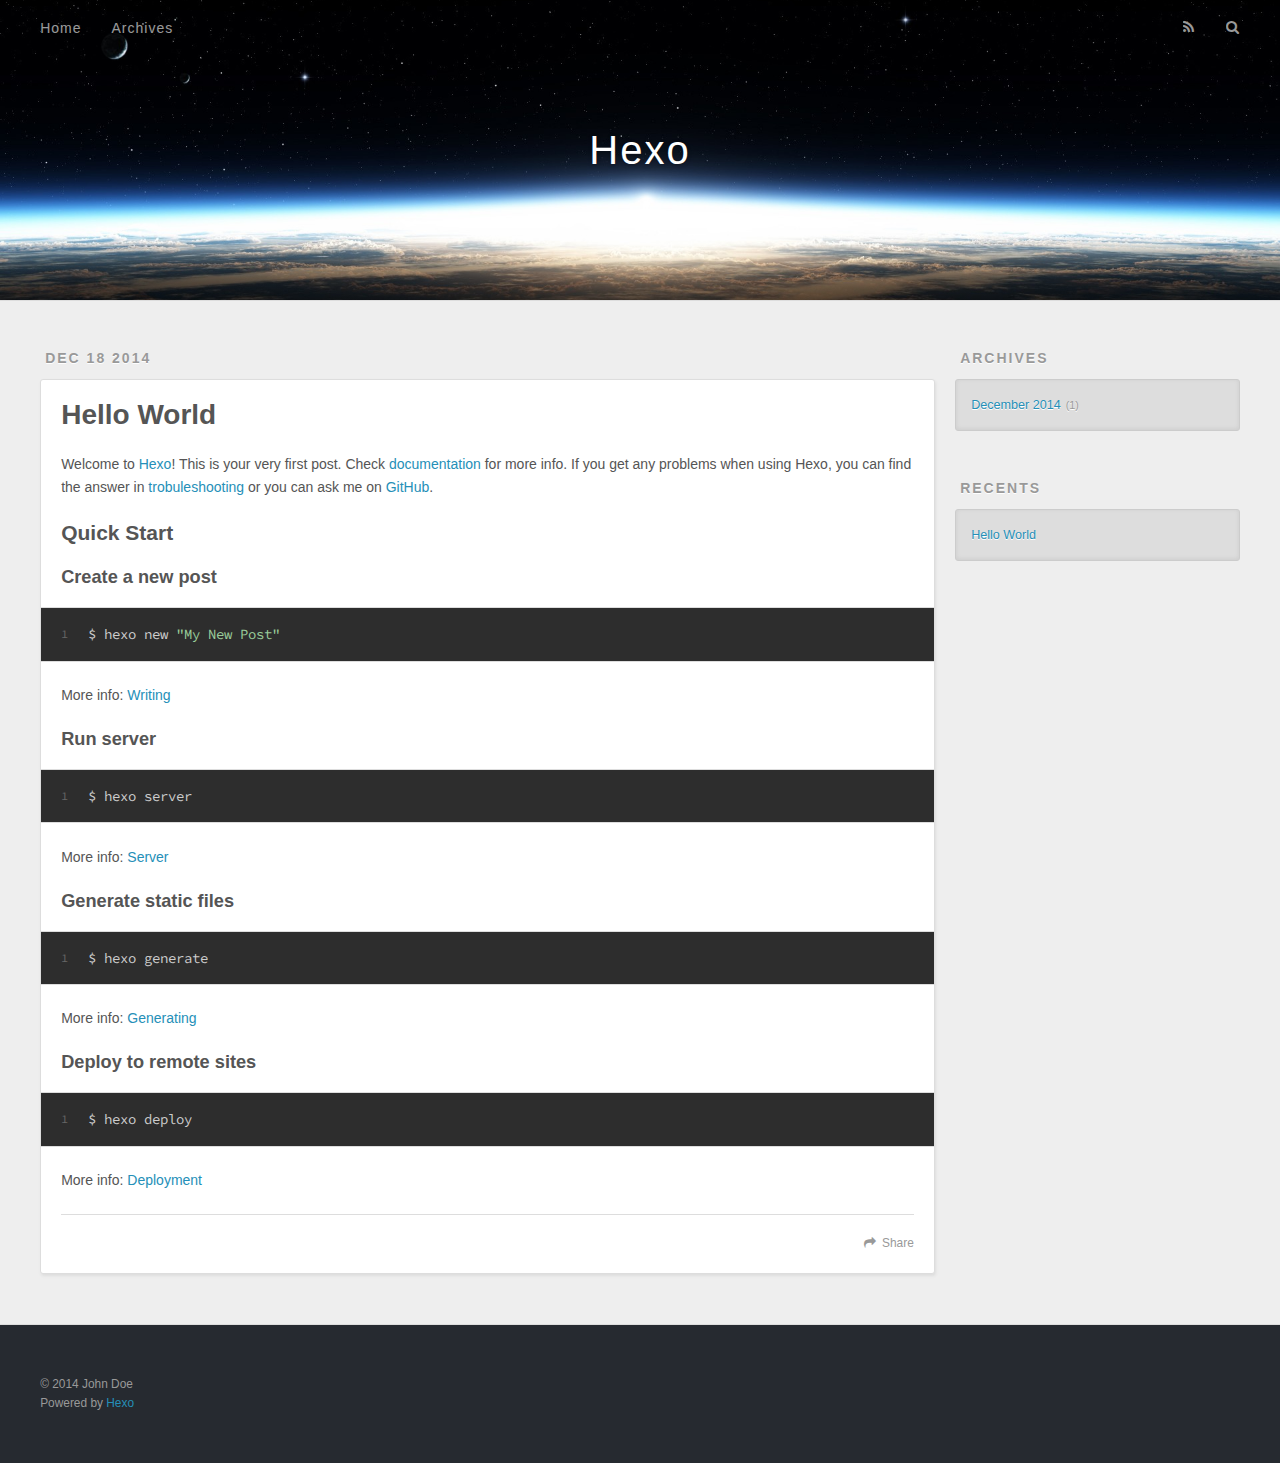
==== archives/index.html @ 1e5f5952 "blog" ====
<!DOCTYPE html>
<html>
<head>
  <meta charset="utf-8">
  
  <title>Archives | Hexo</title>
  <meta name="viewport" content="width=device-width, initial-scale=1, maximum-scale=1">
  <meta name="description">
<meta property="og:type" content="website">
<meta property="og:title" content="Hexo">
<meta property="og:url" content="http://yoursite.com/archives/">
<meta property="og:site_name" content="Hexo">
<meta property="og:description">
<meta name="twitter:card" content="summary">
<meta name="twitter:title" content="Hexo">
<meta name="twitter:description">

  
    <link rel="alternative" href="/atom.xml" title="Hexo" type="application/atom+xml">
  
  
    <link rel="icon" href="/favicon.png">
  
  <link href="//fonts.googleapis.com/css?family=Source+Code+Pro" rel="stylesheet" type="text/css">
  <link rel="stylesheet" href="/css/style.css" type="text/css">

  

</head>
<body>
  <div id="container">
    <div id="wrap">
      <header id="header">
  <div id="banner"></div>
  <div id="header-outer" class="outer">
    <div id="header-title" class="inner">
      <h1 id="logo-wrap">
        <a href="/" id="logo">Hexo</a>
      </h1>
      
    </div>
    <div id="header-inner" class="inner">
      <nav id="main-nav">
        <a id="main-nav-toggle" class="nav-icon"></a>
        
          <a class="main-nav-link" href="/">Home</a>
        
          <a class="main-nav-link" href="/archives">Archives</a>
        
      </nav>
      <nav id="sub-nav">
        
          <a id="nav-rss-link" class="nav-icon" href="/atom.xml" title="RSS Feed"></a>
        
        <a id="nav-search-btn" class="nav-icon" title="Search"></a>
      </nav>
      <div id="search-form-wrap">
        <form action="//google.com/search" method="get" accept-charset="UTF-8" class="search-form"><input type="search" name="q" results="0" class="search-form-input" placeholder="Search"><input type="submit" value="&#xF002;" class="search-form-submit"><input type="hidden" name="q" value="site:http://yoursite.com"></form>
      </div>
    </div>
  </div>
</header>
      <div class="outer">
        <section id="main">
  
    <article id="post-hello-world" class="article article-type-post" itemscope itemprop="blogPost">
  <div class="article-meta">
    <a href="/2014/12/18/hello-world/" class="article-date">
  <time datetime="2014-12-18T11:33:02.000Z" itemprop="datePublished">Dec 18 2014</time>
</a>
    
  </div>
  <div class="article-inner">
    
    
      <header class="article-header">
        
  
    <h1 itemprop="name">
      <a class="article-title" href="/2014/12/18/hello-world/">Hello World</a>
    </h1>
  

      </header>
    
    <div class="article-entry" itemprop="articleBody">
      
        <p>Welcome to <a href="http://hexo.io/" target="_blank" rel="external">Hexo</a>! This is your very first post. Check <a href="http://hexo.io/docs/" target="_blank" rel="external">documentation</a> for more info. If you get any problems when using Hexo, you can find the answer in <a href="http://hexo.io/docs/troubleshooting.html" target="_blank" rel="external">trobuleshooting</a> or you can ask me on <a href="https://github.com/hexojs/hexo/issues" target="_blank" rel="external">GitHub</a>.</p>
<h2 id="Quick_Start">Quick Start</h2>
<h3 id="Create_a_new_post">Create a new post</h3>
<figure class="highlight bash"><table><tr><td class="gutter"><pre><div class="line">1</div></pre></td><td class="code"><pre><div class="line">$ hexo new <span class="string">"My New Post"</span></div></pre></td></tr></table></figure>

<p>More info: <a href="http://hexo.io/docs/writing.html" target="_blank" rel="external">Writing</a></p>
<h3 id="Run_server">Run server</h3>
<figure class="highlight bash"><table><tr><td class="gutter"><pre><div class="line">1</div></pre></td><td class="code"><pre><div class="line">$ hexo server</div></pre></td></tr></table></figure>

<p>More info: <a href="http://hexo.io/docs/server.html" target="_blank" rel="external">Server</a></p>
<h3 id="Generate_static_files">Generate static files</h3>
<figure class="highlight bash"><table><tr><td class="gutter"><pre><div class="line">1</div></pre></td><td class="code"><pre><div class="line">$ hexo generate</div></pre></td></tr></table></figure>

<p>More info: <a href="http://hexo.io/docs/generating.html" target="_blank" rel="external">Generating</a></p>
<h3 id="Deploy_to_remote_sites">Deploy to remote sites</h3>
<figure class="highlight bash"><table><tr><td class="gutter"><pre><div class="line">1</div></pre></td><td class="code"><pre><div class="line">$ hexo deploy</div></pre></td></tr></table></figure>

<p>More info: <a href="http://hexo.io/docs/deployment.html" target="_blank" rel="external">Deployment</a></p>

      
    </div>
    <footer class="article-footer">
      <a data-url="http://yoursite.com/2014/12/18/hello-world/" data-id="344nj3klb20ppofg" class="article-share-link">Share</a>
      
      
    </footer>
  </div>
  
</article>


  
  
</section>
        
          <aside id="sidebar">
  
    
  
    
  
    
  
    
  <div class="widget-wrap">
    <h3 class="widget-title">Archives</h3>
    <div class="widget">
      <ul class="archive-list"><li class="archive-list-item"><a class="archive-list-link" href="/archives/2014/12/">December 2014</a><span class="archive-list-count">1</span></li></ul>
    </div>
  </div>

  
    
  <div class="widget-wrap">
    <h3 class="widget-title">Recents</h3>
    <div class="widget">
      <ul>
        
          <li>
            <a href="/2014/12/18/hello-world/">Hello World</a>
          </li>
        
      </ul>
    </div>
  </div>

  
</aside>
        
      </div>
      <footer id="footer">
  
  <div class="outer">
    <div id="footer-info" class="inner">
      &copy; 2014 John Doe<br>
      Powered by <a href="http://hexo.io/" target="_blank">Hexo</a>
    </div>
  </div>
</footer>
    </div>
    <nav id="mobile-nav">
  
    <a href="/" class="mobile-nav-link">Home</a>
  
    <a href="/archives" class="mobile-nav-link">Archives</a>
  
</nav>
    

<script src="//ajax.googleapis.com/ajax/libs/jquery/2.0.3/jquery.min.js"></script>


  <link rel="stylesheet" href="/fancybox/jquery.fancybox.css" type="text/css">

  <script src="/fancybox/jquery.fancybox.pack.js" type="text/javascript"></script>



<script src="/js/script.js" type="text/javascript"></script>


  </div>
</body>
</html>
---- css/style.css ----
body {
  width: 100%;
}
body:before,
body:after {
  content: "";
  display: table;
}
body:after {
  clear: both;
}
html,
body,
div,
span,
applet,
object,
iframe,
h1,
h2,
h3,
h4,
h5,
h6,
p,
blockquote,
pre,
a,
abbr,
acronym,
address,
big,
cite,
code,
del,
dfn,
em,
img,
ins,
kbd,
q,
s,
samp,
small,
strike,
strong,
sub,
sup,
tt,
var,
dl,
dt,
dd,
ol,
ul,
li,
fieldset,
form,
label,
legend,
table,
caption,
tbody,
tfoot,
thead,
tr,
th,
td {
  margin: 0;
  padding: 0;
  border: 0;
  outline: 0;
  font-weight: inherit;
  font-style: inherit;
  font-family: inherit;
  font-size: 100%;
  vertical-align: baseline;
}
body {
  line-height: 1;
  color: #000;
  background: #fff;
}
ol,
ul {
  list-style: none;
}
table {
  border-collapse: separate;
  border-spacing: 0;
  vertical-align: middle;
}
caption,
th,
td {
  text-align: left;
  font-weight: normal;
  vertical-align: middle;
}
a img {
  border: none;
}
input,
button {
  margin: 0;
  padding: 0;
}
input::-moz-focus-inner,
button::-moz-focus-inner {
  border: 0;
  padding: 0;
}
@font-face {
  font-family: FontAwesome;
  font-style: normal;
  font-weight: normal;
  src: url("fonts/fontawesome-webfont.eot?v=#4.0.3");
  src: url("fonts/fontawesome-webfont.eot?#iefix&v=#4.0.3") format("embedded-opentype"), url("fonts/fontawesome-webfont.woff?v=#4.0.3") format("woff"), url("fonts/fontawesome-webfont.ttf?v=#4.0.3") format("truetype"), url("fonts/fontawesome-webfont.svg#fontawesomeregular?v=#4.0.3") format("svg");
}
html,
body,
#container {
  height: 100%;
}
body {
  background: #eee;
  font: 14px "Helvetica Neue", Helvetica, Arial, sans-serif;
  -webkit-text-size-adjust: 100%;
}
.outer {
  max-width: 1220px;
  margin: 0 auto;
  padding: 0 20px;
}
.outer:before,
.outer:after {
  content: "";
  display: table;
}
.outer:after {
  clear: both;
}
.inner {
  display: inline;
  float: left;
  width: 98.3333333333333%;
  margin: 0 0.8333333333333%;
}
.left,
.alignleft {
  float: left;
}
.right,
.alignright {
  float: right;
}
.clear {
  clear: both;
}
#container {
  position: relative;
}
.mobile-nav-on {
  overflow: hidden;
}
#wrap {
  height: 100%;
  width: 100%;
  position: absolute;
  top: 0;
  left: 0;
  -webkit-transition: 0.2s ease-out;
  -moz-transition: 0.2s ease-out;
  -ms-transition: 0.2s ease-out;
  transition: 0.2s ease-out;
  z-index: 1;
  background: #eee;
}
.mobile-nav-on #wrap {
  left: 280px;
}
@media screen and (min-width: 768px) {
  #main {
    display: inline;
    float: left;
    width: 73.3333333333333%;
    margin: 0 0.8333333333333%;
  }
}
.article-date,
.article-category-link,
.archive-year,
.widget-title {
  text-decoration: none;
  text-transform: uppercase;
  letter-spacing: 2px;
  color: #999;
  margin-bottom: 1em;
  margin-left: 5px;
  line-height: 1em;
  text-shadow: 0 1px #fff;
  font-weight: bold;
}
.article-inner,
.archive-article-inner {
  background: #fff;
  -webkit-box-shadow: 1px 2px 3px #ddd;
  box-shadow: 1px 2px 3px #ddd;
  border: 1px solid #ddd;
  -webkit-border-radius: 3px;
  border-radius: 3px;
}
.article-entry h1,
.widget h1 {
  font-size: 2em;
}
.article-entry h2,
.widget h2 {
  font-size: 1.5em;
}
.article-entry h3,
.widget h3 {
  font-size: 1.3em;
}
.article-entry h4,
.widget h4 {
  font-size: 1.2em;
}
.article-entry h5,
.widget h5 {
  font-size: 1em;
}
.article-entry h6,
.widget h6 {
  font-size: 1em;
  color: #999;
}
.article-entry hr,
.widget hr {
  border: 1px dashed #ddd;
}
.article-entry strong,
.widget strong {
  font-weight: bold;
}
.article-entry em,
.widget em,
.article-entry cite,
.widget cite {
  font-style: italic;
}
.article-entry sup,
.widget sup,
.article-entry sub,
.widget sub {
  font-size: 0.75em;
  line-height: 0;
  position: relative;
  vertical-align: baseline;
}
.article-entry sup,
.widget sup {
  top: -0.5em;
}
.article-entry sub,
.widget sub {
  bottom: -0.2em;
}
.article-entry small,
.widget small {
  font-size: 0.85em;
}
.article-entry acronym,
.widget acronym,
.article-entry abbr,
.widget abbr {
  border-bottom: 1px dotted;
}
.article-entry ul,
.widget ul,
.article-entry ol,
.widget ol,
.article-entry dl,
.widget dl {
  margin: 0 20px;
  line-height: 1.6em;
}
.article-entry ul ul,
.widget ul ul,
.article-entry ol ul,
.widget ol ul,
.article-entry ul ol,
.widget ul ol,
.article-entry ol ol,
.widget ol ol {
  margin-top: 0;
  margin-bottom: 0;
}
.article-entry ul,
.widget ul {
  list-style: disc;
}
.article-entry ol,
.widget ol {
  list-style: decimal;
}
.article-entry dt,
.widget dt {
  font-weight: bold;
}
#header {
  height: 300px;
  position: relative;
  border-bottom: 1px solid #ddd;
}
#header:before,
#header:after {
  content: "";
  position: absolute;
  left: 0;
  right: 0;
  height: 40px;
}
#header:before {
  top: 0;
  background: -webkit-linear-gradient(rgba(0,0,0,0.2), transparent);
  background: -moz-linear-gradient(rgba(0,0,0,0.2), transparent);
  background: -ms-linear-gradient(rgba(0,0,0,0.2), transparent);
  background: linear-gradient(rgba(0,0,0,0.2), transparent);
}
#header:after {
  bottom: 0;
  background: -webkit-linear-gradient(transparent, rgba(0,0,0,0.2));
  background: -moz-linear-gradient(transparent, rgba(0,0,0,0.2));
  background: -ms-linear-gradient(transparent, rgba(0,0,0,0.2));
  background: linear-gradient(transparent, rgba(0,0,0,0.2));
}
#header-outer {
  height: 100%;
  position: relative;
}
#header-inner {
  position: relative;
  overflow: hidden;
}
#banner {
  position: absolute;
  top: 0;
  left: 0;
  width: 100%;
  height: 100%;
  background: url("images/banner.jpg") center #000;
  -webkit-background-size: cover;
  -moz-background-size: cover;
  background-size: cover;
  z-index: -1;
}
#header-title {
  text-align: center;
  height: 40px;
  position: absolute;
  top: 50%;
  left: 0;
  margin-top: -20px;
}
#logo,
#subtitle {
  text-decoration: none;
  color: #fff;
  font-weight: 300;
  text-shadow: 0 1px 4px rgba(0,0,0,0.3);
}
#logo {
  font-size: 40px;
  line-height: 40px;
  letter-spacing: 2px;
}
#subtitle {
  font-size: 16px;
  line-height: 16px;
  letter-spacing: 1px;
}
#subtitle-wrap {
  margin-top: 16px;
}
#main-nav {
  float: left;
  margin-left: -15px;
}
.nav-icon,
.main-nav-link {
  float: left;
  color: #fff;
  opacity: 0.6;
  text-decoration: none;
  text-shadow: 0 1px rgba(0,0,0,0.2);
  -webkit-transition: opacity 0.2s;
  -moz-transition: opacity 0.2s;
  -ms-transition: opacity 0.2s;
  transition: opacity 0.2s;
  display: block;
  padding: 20px 15px;
}
.nav-icon:hover,
.main-nav-link:hover {
  opacity: 1;
}
.nav-icon {
  font-family: FontAwesome;
  text-align: center;
  font-size: 14px;
  width: 14px;
  height: 14px;
  padding: 20px 15px;
  position: relative;
  cursor: pointer;
}
.main-nav-link {
  font-weight: 300;
  letter-spacing: 1px;
}
@media screen and (max-width: 479px) {
  .main-nav-link {
    display: none;
  }
}
#main-nav-toggle {
  display: none;
}
#main-nav-toggle:before {
  content: "\f0c9";
}
@media screen and (max-width: 479px) {
  #main-nav-toggle {
    display: block;
  }
}
#sub-nav {
  float: right;
  margin-right: -15px;
}
#nav-rss-link:before {
  content: "\f09e";
}
#nav-search-btn:before {
  content: "\f002";
}
#search-form-wrap {
  position: absolute;
  top: 15px;
  width: 150px;
  height: 30px;
  right: -150px;
  opacity: 0;
  -webkit-transition: 0.2s ease-out;
  -moz-transition: 0.2s ease-out;
  -ms-transition: 0.2s ease-out;
  transition: 0.2s ease-out;
}
#search-form-wrap.on {
  opacity: 1;
  right: 0;
}
@media screen and (max-width: 479px) {
  #search-form-wrap {
    width: 100%;
    right: -100%;
  }
}
.search-form {
  position: absolute;
  top: 0;
  left: 0;
  right: 0;
  background: #fff;
  padding: 5px 15px;
  -webkit-border-radius: 15px;
  border-radius: 15px;
  -webkit-box-shadow: 0 0 10px rgba(0,0,0,0.3);
  box-shadow: 0 0 10px rgba(0,0,0,0.3);
}
.search-form-input {
  border: none;
  background: none;
  color: #555;
  width: 100%;
  font: 13px "Helvetica Neue", Helvetica, Arial, sans-serif;
  outline: none;
}
.search-form-input::-webkit-search-results-decoration,
.search-form-input::-webkit-search-cancel-button {
  -webkit-appearance: none;
}
.search-form-submit {
  position: absolute;
  top: 50%;
  right: 10px;
  margin-top: -7px;
  font: 13px FontAwesome;
  border: none;
  background: none;
  color: #bbb;
  cursor: pointer;
}
.search-form-submit:hover,
.search-form-submit:focus {
  color: #777;
}
.article {
  margin: 50px 0;
}
.article-inner {
  overflow: hidden;
}
.article-meta:before,
.article-meta:after {
  content: "";
  display: table;
}
.article-meta:after {
  clear: both;
}
.article-date {
  float: left;
}
.article-category {
  float: left;
  line-height: 1em;
  color: #ccc;
  text-shadow: 0 1px #fff;
  margin-left: 8px;
}
.article-category:before {
  content: "\2022";
}
.article-category-link {
  margin: 0 12px 1em;
}
.article-header {
  padding: 20px 20px 0;
}
.article-title {
  text-decoration: none;
  font-size: 2em;
  font-weight: bold;
  color: #555;
  line-height: 1.1em;
  -webkit-transition: color 0.2s;
  -moz-transition: color 0.2s;
  -ms-transition: color 0.2s;
  transition: color 0.2s;
}
a.article-title:hover {
  color: #258fb8;
}
.article-entry {
  color: #555;
  padding: 0 20px;
}
.article-entry:before,
.article-entry:after {
  content: "";
  display: table;
}
.article-entry:after {
  clear: both;
}
.article-entry p,
.article-entry table {
  line-height: 1.6em;
  margin: 1.6em 0;
}
.article-entry h1,
.article-entry h2,
.article-entry h3,
.article-entry h4,
.article-entry h5,
.article-entry h6 {
  font-weight: bold;
}
.article-entry h1,
.article-entry h2,
.article-entry h3,
.article-entry h4,
.article-entry h5,
.article-entry h6 {
  line-height: 1.1em;
  margin: 1.1em 0;
}
.article-entry a {
  color: #258fb8;
  text-decoration: none;
}
.article-entry a:hover {
  text-decoration: underline;
}
.article-entry ul,
.article-entry ol,
.article-entry dl {
  margin-top: 1.6em;
  margin-bottom: 1.6em;
}
.article-entry img,
.article-entry video {
  max-width: 100%;
  height: auto;
  display: block;
  margin: auto;
}
.article-entry iframe {
  border: none;
}
.article-entry table {
  width: 100%;
  border-collapse: collapse;
  border-spacing: 0;
}
.article-entry th {
  font-weight: bold;
  border-bottom: 3px solid #ddd;
  padding-bottom: 0.5em;
}
.article-entry td {
  border-bottom: 1px solid #ddd;
  padding: 10px 0;
}
.article-entry blockquote {
  font-family: Georgia, "Times New Roman", serif;
  font-size: 1.4em;
  margin: 1.6em 20px;
  text-align: center;
}
.article-entry blockquote footer {
  font-size: 14px;
  margin: 1.6em 0;
  font-family: "Helvetica Neue", Helvetica, Arial, sans-serif;
}
.article-entry blockquote footer cite:before {
  content: "—";
  padding: 0 0.5em;
}
.article-entry .pullquote {
  text-align: left;
  width: 45%;
  margin: 0;
}
.article-entry .pullquote.left {
  margin-left: 0.5em;
  margin-right: 1em;
}
.article-entry .pullquote.right {
  margin-right: 0.5em;
  margin-left: 1em;
}
.article-entry .caption {
  color: #999;
  display: block;
  font-size: 0.9em;
  margin-top: 0.5em;
  position: relative;
  text-align: center;
}
.article-entry .video-container {
  position: relative;
  padding-top: 56.25%;
  height: 0;
  overflow: hidden;
}
.article-entry .video-container iframe,
.article-entry .video-container object,
.article-entry .video-container embed {
  position: absolute;
  top: 0;
  left: 0;
  width: 100%;
  height: 100%;
  margin-top: 0;
}
.article-more-link a {
  display: inline-block;
  line-height: 1em;
  padding: 6px 15px;
  -webkit-border-radius: 15px;
  border-radius: 15px;
  background: #eee;
  color: #999;
  text-shadow: 0 1px #fff;
  text-decoration: none;
}
.article-more-link a:hover {
  background: #258fb8;
  color: #fff;
  text-decoration: none;
  text-shadow: 0 1px #1e7293;
}
.article-footer {
  font-size: 0.85em;
  line-height: 1.6em;
  border-top: 1px solid #ddd;
  padding-top: 1.6em;
  margin: 0 20px 20px;
}
.article-footer:before,
.article-footer:after {
  content: "";
  display: table;
}
.article-footer:after {
  clear: both;
}
.article-footer a {
  color: #999;
  text-decoration: none;
}
.article-footer a:hover {
  color: #555;
}
.article-tag-list-item {
  float: left;
  margin-right: 10px;
}
.article-tag-list-link:before {
  content: "#";
}
.article-comment-link {
  float: right;
}
.article-comment-link:before {
  content: "\f075";
  font-family: FontAwesome;
  padding-right: 8px;
}
.article-share-link {
  cursor: pointer;
  float: right;
  margin-left: 20px;
}
.article-share-link:before {
  content: "\f064";
  font-family: FontAwesome;
  padding-right: 6px;
}
#article-nav {
  position: relative;
}
#article-nav:before,
#article-nav:after {
  content: "";
  display: table;
}
#article-nav:after {
  clear: both;
}
@media screen and (min-width: 768px) {
  #article-nav {
    margin: 50px 0;
  }
  #article-nav:before {
    width: 8px;
    height: 8px;
    position: absolute;
    top: 50%;
    left: 50%;
    margin-top: -4px;
    margin-left: -4px;
    content: "";
    -webkit-border-radius: 50%;
    border-radius: 50%;
    background: #ddd;
    -webkit-box-shadow: 0 1px 2px #fff;
    box-shadow: 0 1px 2px #fff;
  }
}
.article-nav-link-wrap {
  text-decoration: none;
  text-shadow: 0 1px #fff;
  color: #999;
  -webkit-box-sizing: border-box;
  -moz-box-sizing: border-box;
  box-sizing: border-box;
  margin-top: 50px;
  text-align: center;
  display: block;
}
.article-nav-link-wrap:hover {
  color: #555;
}
@media screen and (min-width: 768px) {
  .article-nav-link-wrap {
    width: 50%;
    margin-top: 0;
  }
}
@media screen and (min-width: 768px) {
  #article-nav-newer {
    float: left;
    text-align: right;
    padding-right: 20px;
  }
}
@media screen and (min-width: 768px) {
  #article-nav-older {
    float: right;
    text-align: left;
    padding-left: 20px;
  }
}
.article-nav-caption {
  text-transform: uppercase;
  letter-spacing: 2px;
  color: #ddd;
  line-height: 1em;
  font-weight: bold;
}
#article-nav-newer .article-nav-caption {
  margin-right: -2px;
}
.article-nav-title {
  font-size: 0.85em;
  line-height: 1.6em;
  margin-top: 0.5em;
}
.article-share-box {
  position: absolute;
  display: none;
  background: #fff;
  -webkit-box-shadow: 1px 2px 10px rgba(0,0,0,0.2);
  box-shadow: 1px 2px 10px rgba(0,0,0,0.2);
  -webkit-border-radius: 3px;
  border-radius: 3px;
  margin-left: -145px;
  overflow: hidden;
  z-index: 1;
}
.article-share-box.on {
  display: block;
}
.article-share-input {
  width: 100%;
  background: none;
  -webkit-box-sizing: border-box;
  -moz-box-sizing: border-box;
  box-sizing: border-box;
  font: 14px "Helvetica Neue", Helvetica, Arial, sans-serif;
  padding: 0 15px;
  color: #555;
  outline: none;
  border: 1px solid #ddd;
  -webkit-border-radius: 3px 3px 0 0;
  border-radius: 3px 3px 0 0;
  height: 36px;
  line-height: 36px;
}
.article-share-links {
  background: #eee;
}
.article-share-links:before,
.article-share-links:after {
  content: "";
  display: table;
}
.article-share-links:after {
  clear: both;
}
.article-share-twitter,
.article-share-facebook,
.article-share-pinterest,
.article-share-google {
  width: 50px;
  height: 36px;
  display: block;
  float: left;
  position: relative;
  color: #999;
  text-shadow: 0 1px #fff;
}
.article-share-twitter:before,
.article-share-facebook:before,
.article-share-pinterest:before,
.article-share-google:before {
  font-size: 20px;
  font-family: FontAwesome;
  width: 20px;
  height: 20px;
  position: absolute;
  top: 50%;
  left: 50%;
  margin-top: -10px;
  margin-left: -10px;
  text-align: center;
}
.article-share-twitter:hover,
.article-share-facebook:hover,
.article-share-pinterest:hover,
.article-share-google:hover {
  color: #fff;
}
.article-share-twitter:before {
  content: "\f099";
}
.article-share-twitter:hover {
  background: #00aced;
  text-shadow: 0 1px #008abe;
}
.article-share-facebook:before {
  content: "\f09a";
}
.article-share-facebook:hover {
  background: #3b5998;
  text-shadow: 0 1px #2f477a;
}
.article-share-pinterest:before {
  content: "\f0d2";
}
.article-share-pinterest:hover {
  background: #cb2027;
  text-shadow: 0 1px #a21a1f;
}
.article-share-google:before {
  content: "\f0d5";
}
.article-share-google:hover {
  background: #dd4b39;
  text-shadow: 0 1px #be3221;
}
.article-gallery {
  background: #000;
  position: relative;
}
.article-gallery-photos {
  position: relative;
  overflow: hidden;
}
.article-gallery-img {
  display: none;
  max-width: 100%;
}
.article-gallery-img:first-child {
  display: block;
}
.article-gallery-img.loaded {
  position: absolute;
  display: block;
}
.article-gallery-img img {
  display: block;
  max-width: 100%;
  margin: 0 auto;
}
#comments {
  background: #fff;
  -webkit-box-shadow: 1px 2px 3px #ddd;
  box-shadow: 1px 2px 3px #ddd;
  padding: 20px;
  border: 1px solid #ddd;
  -webkit-border-radius: 3px;
  border-radius: 3px;
  margin: 50px 0;
}
#comments a {
  color: #258fb8;
}
.archives-wrap {
  margin: 50px 0;
}
.archives:before,
.archives:after {
  content: "";
  display: table;
}
.archives:after {
  clear: both;
}
.archive-year-wrap {
  margin-bottom: 1em;
}
.archives {
  -webkit-column-gap: 10px;
  -moz-column-gap: 10px;
  column-gap: 10px;
}
@media screen and (min-width: 480px) and (max-width: 767px) {
  .archives {
    -webkit-column-count: 2;
    -moz-column-count: 2;
    column-count: 2;
  }
}
@media screen and (min-width: 768px) {
  .archives {
    -webkit-column-count: 3;
    -moz-column-count: 3;
    column-count: 3;
  }
}
.archive-article {
  -webkit-column-break-inside: avoid;
  page-break-inside: avoid;
  overflow: hidden;
  break-inside: avoid-column;
}
.archive-article-inner {
  padding: 10px;
  margin-bottom: 15px;
}
.archive-article-title {
  text-decoration: none;
  font-weight: bold;
  color: #555;
  -webkit-transition: color 0.2s;
  -moz-transition: color 0.2s;
  -ms-transition: color 0.2s;
  transition: color 0.2s;
  line-height: 1.6em;
}
.archive-article-title:hover {
  color: #258fb8;
}
.archive-article-footer {
  margin-top: 1em;
}
.archive-article-date {
  color: #999;
  text-decoration: none;
  font-size: 0.85em;
  line-height: 1em;
  margin-bottom: 0.5em;
  display: block;
}
#page-nav {
  margin: 50px auto;
  background: #fff;
  -webkit-box-shadow: 1px 2px 3px #ddd;
  box-shadow: 1px 2px 3px #ddd;
  border: 1px solid #ddd;
  -webkit-border-radius: 3px;
  border-radius: 3px;
  text-align: center;
  color: #999;
  overflow: hidden;
}
#page-nav:before,
#page-nav:after {
  content: "";
  display: table;
}
#page-nav:after {
  clear: both;
}
#page-nav a,
#page-nav span {
  padding: 10px 20px;
  line-height: 1;
  height: 2ex;
}
#page-nav a {
  color: #999;
  text-decoration: none;
}
#page-nav a:hover {
  background: #999;
  color: #fff;
}
#page-nav .prev {
  float: left;
}
#page-nav .next {
  float: right;
}
#page-nav .page-number {
  display: inline-block;
}
@media screen and (max-width: 479px) {
  #page-nav .page-number {
    display: none;
  }
}
#page-nav .current {
  color: #555;
  font-weight: bold;
}
#page-nav .space {
  color: #ddd;
}
#footer {
  background: #262a30;
  padding: 50px 0;
  border-top: 1px solid #ddd;
  color: #999;
}
#footer a {
  color: #258fb8;
  text-decoration: none;
}
#footer a:hover {
  text-decoration: underline;
}
#footer-info {
  line-height: 1.6em;
  font-size: 0.85em;
}
.article-entry pre,
.article-entry .highlight {
  background: #2d2d2d;
  margin: 0 -20px;
  padding: 15px 20px;
  border-style: solid;
  border-color: #ddd;
  border-width: 1px 0;
  overflow: auto;
  color: #ccc;
  line-height: 22.400000000000002px;
}
.article-entry .highlight .gutter pre,
.article-entry .gist .gist-file .gist-data .line-numbers {
  color: #666;
  font-size: 0.85em;
}
.article-entry pre,
.article-entry code {
  font-family: "Source Code Pro", Consolas, Monaco, Menlo, Consolas, monospace;
}
.article-entry code {
  background: #eee;
  text-shadow: 0 1px #fff;
  padding: 0 0.3em;
}
.article-entry pre code {
  background: none;
  text-shadow: none;
  padding: 0;
}
.article-entry .highlight pre {
  border: none;
  margin: 0;
  padding: 0;
}
.article-entry .highlight table {
  margin: 0;
  width: auto;
}
.article-entry .highlight td {
  border: none;
  padding: 0;
}
.article-entry .highlight figcaption {
  font-size: 0.85em;
  color: #999;
  line-height: 1em;
  margin-bottom: 1em;
}
.article-entry .highlight figcaption:before,
.article-entry .highlight figcaption:after {
  content: "";
  display: table;
}
.article-entry .highlight figcaption:after {
  clear: both;
}
.article-entry .highlight figcaption a {
  float: right;
}
.article-entry .highlight .gutter pre {
  text-align: right;
  padding-right: 20px;
}
.article-entry .highlight .line {
  height: 22.400000000000002px;
}
.article-entry .gist {
  margin: 0 -20px;
  border-style: solid;
  border-color: #ddd;
  border-width: 1px 0;
  background: #2d2d2d;
  padding: 15px 20px 15px 0;
}
.article-entry .gist .gist-file {
  border: none;
  font-family: "Source Code Pro", Consolas, Monaco, Menlo, Consolas, monospace;
  margin: 0;
}
.article-entry .gist .gist-file .gist-data {
  background: none;
  border: none;
}
.article-entry .gist .gist-file .gist-data .line-numbers {
  background: none;
  border: none;
  padding: 0 20px 0 0;
}
.article-entry .gist .gist-file .gist-data .line-data {
  padding: 0 !important;
}
.article-entry .gist .gist-file .highlight {
  margin: 0;
  padding: 0;
  border: none;
}
.article-entry .gist .gist-file .gist-meta {
  background: #2d2d2d;
  color: #999;
  font: 0.85em "Helvetica Neue", Helvetica, Arial, sans-serif;
  text-shadow: 0 0;
  padding: 0;
  margin-top: 1em;
  margin-left: 20px;
}
.article-entry .gist .gist-file .gist-meta a {
  color: #258fb8;
  font-weight: normal;
}
.article-entry .gist .gist-file .gist-meta a:hover {
  text-decoration: underline;
}
pre .comment,
pre .title {
  color: #999;
}
pre .variable,
pre .attribute,
pre .tag,
pre .regexp,
pre .ruby .constant,
pre .xml .tag .title,
pre .xml .pi,
pre .xml .doctype,
pre .html .doctype,
pre .css .id,
pre .css .class,
pre .css .pseudo {
  color: #f2777a;
}
pre .number,
pre .preprocessor,
pre .built_in,
pre .literal,
pre .params,
pre .constant {
  color: #f99157;
}
pre .class,
pre .ruby .class .title,
pre .css .rules .attribute {
  color: #9c9;
}
pre .string,
pre .value,
pre .inheritance,
pre .header,
pre .ruby .symbol,
pre .xml .cdata {
  color: #9c9;
}
pre .css .hexcolor {
  color: #6cc;
}
pre .function,
pre .python .decorator,
pre .python .title,
pre .ruby .function .title,
pre .ruby .title .keyword,
pre .perl .sub,
pre .javascript .title,
pre .coffeescript .title {
  color: #69c;
}
pre .keyword,
pre .javascript .function {
  color: #c9c;
}
@media screen and (max-width: 479px) {
  #mobile-nav {
    position: absolute;
    top: 0;
    left: 0;
    width: 280px;
    height: 100%;
    background: #191919;
    border-right: 1px solid #fff;
  }
}
@media screen and (max-width: 479px) {
  .mobile-nav-link {
    display: block;
    color: #999;
    text-decoration: none;
    padding: 15px 20px;
    font-weight: bold;
  }
  .mobile-nav-link:hover {
    color: #fff;
  }
}
@media screen and (min-width: 768px) {
  #sidebar {
    display: inline;
    float: left;
    width: 23.3333333333333%;
    margin: 0 0.8333333333333%;
  }
}
.widget-wrap {
  margin: 50px 0;
}
.widget {
  color: #777;
  text-shadow: 0 1px #fff;
  background: #ddd;
  -webkit-box-shadow: 0 -1px 4px #ccc inset;
  box-shadow: 0 -1px 4px #ccc inset;
  border: 1px solid #ccc;
  padding: 15px;
  -webkit-border-radius: 3px;
  border-radius: 3px;
}
.widget a {
  color: #258fb8;
  text-decoration: none;
}
.widget a:hover {
  text-decoration: underline;
}
.widget ul ul,
.widget ol ul,
.widget dl ul,
.widget ul ol,
.widget ol ol,
.widget dl ol,
.widget ul dl,
.widget ol dl,
.widget dl dl {
  margin-left: 15px;
  list-style: disc;
}
.widget {
  line-height: 1.6em;
  word-wrap: break-word;
  font-size: 0.9em;
}
.widget ul,
.widget ol {
  list-style: none;
  margin: 0;
}
.widget ul ul,
.widget ol ul,
.widget ul ol,
.widget ol ol {
  margin: 0 20px;
}
.widget ul ul,
.widget ol ul {
  list-style: disc;
}
.widget ul ol,
.widget ol ol {
  list-style: decimal;
}
.category-list-count,
.tag-list-count,
.archive-list-count {
  padding-left: 5px;
  color: #999;
  font-size: 0.85em;
}
.category-list-count:before,
.tag-list-count:before,
.archive-list-count:before {
  content: "(";
}
.category-list-count:after,
.tag-list-count:after,
.archive-list-count:after {
  content: ")";
}
.tagcloud a {
  margin-right: 5px;
}
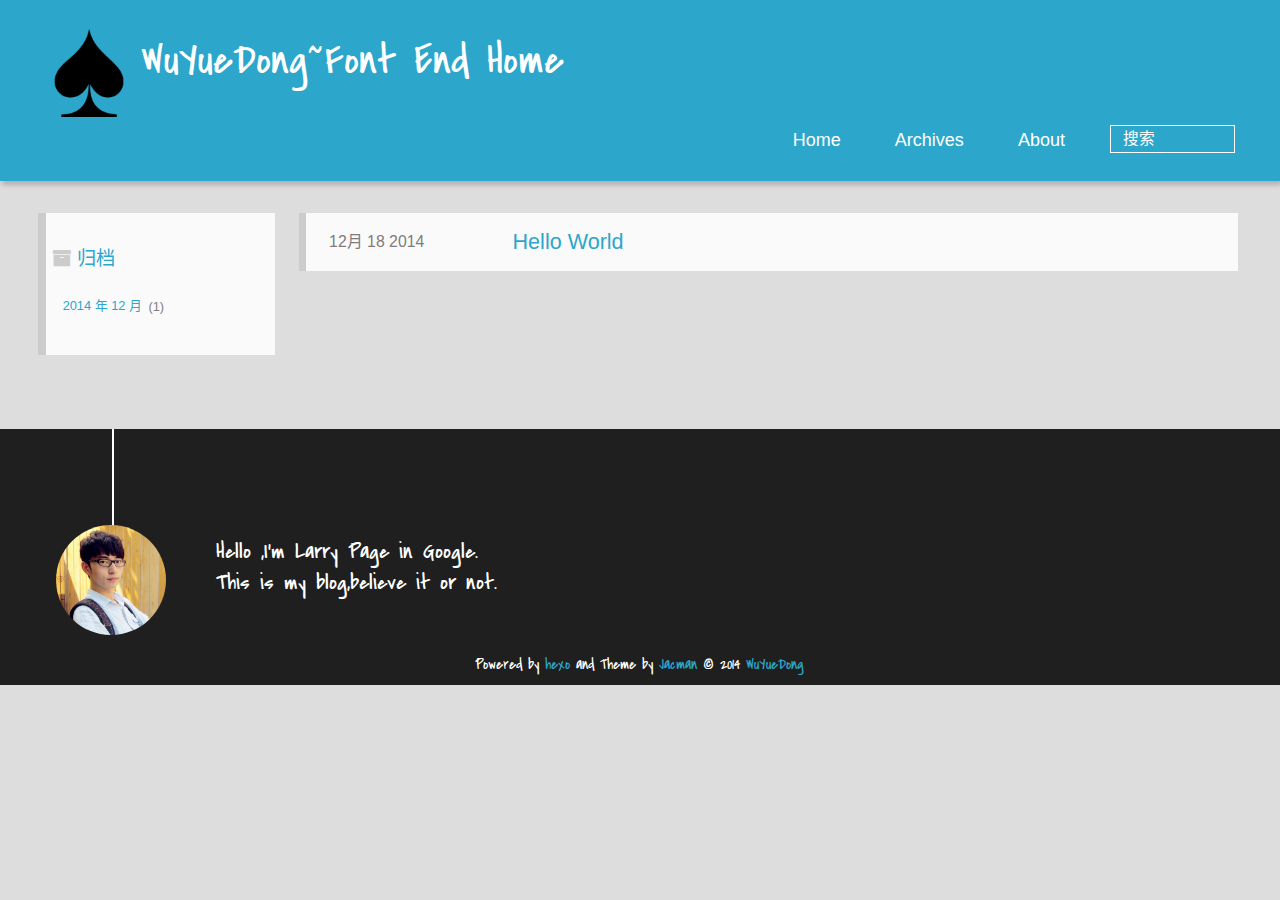
==== commit 3dc9a637: "no message" ====
--- a/archives/index.html
+++ b/archives/index.html
@@ -1,191 +1,213 @@
-<!DOCTYPE html>
-<html>
+
+  <!DOCTYPE HTML>
+<html lang="zh-CN">
 <head>
-  <meta charset="utf-8">
-  
-  <title>Archives | Hexo</title>
-  <meta name="viewport" content="width=device-width, initial-scale=1, maximum-scale=1">
-  <meta name="description">
-<meta property="og:type" content="website">
-<meta property="og:title" content="Hexo">
-<meta property="og:url" content="http://yoursite.com/archives/">
-<meta property="og:site_name" content="Hexo">
-<meta property="og:description">
-<meta name="twitter:card" content="summary">
-<meta name="twitter:title" content="Hexo">
-<meta name="twitter:description">
-
-  
-    <link rel="alternative" href="/atom.xml" title="Hexo" type="application/atom+xml">
-  
-  
-    <link rel="icon" href="/favicon.png">
-  
-  <link href="//fonts.googleapis.com/css?family=Source+Code+Pro" rel="stylesheet" type="text/css">
-  <link rel="stylesheet" href="/css/style.css" type="text/css">
-
-  
+  <meta charset="UTF-8">
+  
+    <title>Archives | WuYueDong~Font End Home</title>
+    <meta name="viewport" content="width=device-width, initial-scale=1,user-scalable=no">
+    
+    <meta name="author" content="WuYueDong">
+    
+    
+    
+    
+    <link rel="alternative" href="/atom.xml" title="WuYueDong~Font End Home" type="application/atom+xml">
+    
+    
+    <link rel="icon" href="/img/favicon.ico">
+    
+    
+    <link rel="apple-touch-icon" href="/img/jacman.jpg">
+    <link rel="apple-touch-icon-precomposed" href="/img/jacman.jpg">
+    
+    <link rel="stylesheet" href="/css/style.css" type="text/css">
 
 </head>
-<body>
-  <div id="container">
-    <div id="wrap">
-      <header id="header">
-  <div id="banner"></div>
-  <div id="header-outer" class="outer">
-    <div id="header-title" class="inner">
-      <h1 id="logo-wrap">
-        <a href="/" id="logo">Hexo</a>
-      </h1>
-      
-    </div>
-    <div id="header-inner" class="inner">
-      <nav id="main-nav">
-        <a id="main-nav-toggle" class="nav-icon"></a>
+
+    <body>
+      <header>
+        <div>
+		
+			<div id="imglogo">
+				<a href="/"><img src="/img/logo.png" alt="WuYueDong~Font End Home" title="WuYueDong~Font End Home"/></a>
+			</div>
+			
+			<div id="textlogo">
+				<h1 class="site-name"><a href="/" title="WuYueDong~Font End Home">WuYueDong~Font End Home</a></h1>
+				<h2 class="blog-motto"></h2>
+			</div>
+			<div class="navbar"><a class="navbutton navmobile" href="#" title="菜单">
+			</a></div>
+			<nav class="animated">
+				<ul>
+					<ul>
+					 
+						<li><a href="/">Home</a></li>
+					
+						<li><a href="/archives">Archives</a></li>
+					
+						<li><a href="/about">About</a></li>
+					
+					<li>
+ 					
+					<form class="search" action="//google.com/search" method="get" accept-charset="utf-8">
+						<label>Search</label>
+						<input type="search" id="search" name="q" autocomplete="off" maxlength="20" placeholder="搜索" />
+						<input type="hidden" name="q" value="site:yoursite.com">
+					</form>
+					
+					</li>
+				</ul>
+			</nav>			
+</div>
+      </header>
+      <div id="container">
         
-          <a class="main-nav-link" href="/">Home</a>
+
+<div class="archive-title" >
+  <h2 class="archive-icon">归档</h2>
+  
+  <div class="archiveslist archive-float clearfix">
+   <ul class="archive-list"><li class="archive-list-item"><a class="archive-list-link" href="/archives/2014/12/">2014 年 12 月</a><span class="archive-list-count">1</span></li></ul>
+ </div>
+  
+</div>
+<div id="main" class="archive-part clearfix">
+  <div id="archive-page">
+
+  <section class="post" itemscope itemprop="blogPost">
+  
+    <a href="/2014/12/18/hello-world/" title="Hello World" itemprop="url">
+  
+
+    <time datetime="2014-12-18T11:33:02.000Z" itemprop="datePublished">12月 18 2014</time>
+
+
+    <h1 itemprop="name">Hello World</h1>
+
+  </a>
+</section>
+
+
+  </div>
+</div>
+
+      </div>
+      <footer><div id="footer" >
+	
+	<div class="line">
+		<span></span>
+		<div class="author"></div>
+	</div>
+	
+	
+	<section class="info">
+		<p> Hello ,I&#39;m Larry Page in Google. <br/>
+			This is my blog,believe it or not.</p>
+	</section>
+	 
+	<div class="social-font" class="clearfix">
+		
+		
+		
+		
+		
+		
+		
+		
+		
+		
+	</div>
+		<p class="copyright">Powered by <a href="http://zespia.tw/hexo/" target="_blank" title="hexo">hexo</a> and Theme by <a href="https://github.com/wuchong/jacman" target="_blank" title="Pacman">Jacman</a> © 2014 
+		
+		<a href="http://yoursite.com/about" target="_blank" title="WuYueDong">WuYueDong</a>
+		
+		</p>
+</div>
+</footer>
+      <script src="/js/jquery-2.0.3.min.js"></script>
+<script src="/js/jquery.imagesloaded.min.js"></script>
+<script src="/js/gallery.js"></script>
+
+<script type="text/javascript">
+$(document).ready(function(){ 
+  $('.navbar').click(function(){
+    $('header nav').toggleClass('shownav');
+  });
+  var myWidth = 0;
+  function getSize(){
+    if( typeof( window.innerWidth ) == 'number' ) {
+      myWidth = window.innerWidth;
+    } else if( document.documentElement && document.documentElement.clientWidth) {
+      myWidth = document.documentElement.clientWidth;
+    };
+  };
+  var m = $('#main'),
+      a = $('#asidepart'),
+      c = $('.closeaside'),
+      o = $('.openaside');
+  $(window).resize(function(){
+    getSize(); 
+    if (myWidth >= 1024) {
+      $('header nav').removeClass('shownav');
+    }else
+    {
+      m.removeClass('moveMain');
+      a.css('display', 'block').removeClass('fadeOut');
+      o.css('display', 'none');
         
-          <a class="main-nav-link" href="/archives">Archives</a>
-        
-      </nav>
-      <nav id="sub-nav">
-        
-          <a id="nav-rss-link" class="nav-icon" href="/atom.xml" title="RSS Feed"></a>
-        
-        <a id="nav-search-btn" class="nav-icon" title="Search"></a>
-      </nav>
-      <div id="search-form-wrap">
-        <form action="//google.com/search" method="get" accept-charset="UTF-8" class="search-form"><input type="search" name="q" results="0" class="search-form-input" placeholder="Search"><input type="submit" value="&#xF002;" class="search-form-submit"><input type="hidden" name="q" value="site:http://yoursite.com"></form>
-      </div>
-    </div>
-  </div>
-</header>
-      <div class="outer">
-        <section id="main">
-  
-    <article id="post-hello-world" class="article article-type-post" itemscope itemprop="blogPost">
-  <div class="article-meta">
-    <a href="/2014/12/18/hello-world/" class="article-date">
-  <time datetime="2014-12-18T11:33:02.000Z" itemprop="datePublished">Dec 18 2014</time>
-</a>
-    
-  </div>
-  <div class="article-inner">
-    
-    
-      <header class="article-header">
-        
-  
-    <h1 itemprop="name">
-      <a class="article-title" href="/2014/12/18/hello-world/">Hello World</a>
-    </h1>
-  
-
-      </header>
-    
-    <div class="article-entry" itemprop="articleBody">
-      
-        <p>Welcome to <a href="http://hexo.io/" target="_blank" rel="external">Hexo</a>! This is your very first post. Check <a href="http://hexo.io/docs/" target="_blank" rel="external">documentation</a> for more info. If you get any problems when using Hexo, you can find the answer in <a href="http://hexo.io/docs/troubleshooting.html" target="_blank" rel="external">trobuleshooting</a> or you can ask me on <a href="https://github.com/hexojs/hexo/issues" target="_blank" rel="external">GitHub</a>.</p>
-<h2 id="Quick_Start">Quick Start</h2>
-<h3 id="Create_a_new_post">Create a new post</h3>
-<figure class="highlight bash"><table><tr><td class="gutter"><pre><div class="line">1</div></pre></td><td class="code"><pre><div class="line">$ hexo new <span class="string">"My New Post"</span></div></pre></td></tr></table></figure>
-
-<p>More info: <a href="http://hexo.io/docs/writing.html" target="_blank" rel="external">Writing</a></p>
-<h3 id="Run_server">Run server</h3>
-<figure class="highlight bash"><table><tr><td class="gutter"><pre><div class="line">1</div></pre></td><td class="code"><pre><div class="line">$ hexo server</div></pre></td></tr></table></figure>
-
-<p>More info: <a href="http://hexo.io/docs/server.html" target="_blank" rel="external">Server</a></p>
-<h3 id="Generate_static_files">Generate static files</h3>
-<figure class="highlight bash"><table><tr><td class="gutter"><pre><div class="line">1</div></pre></td><td class="code"><pre><div class="line">$ hexo generate</div></pre></td></tr></table></figure>
-
-<p>More info: <a href="http://hexo.io/docs/generating.html" target="_blank" rel="external">Generating</a></p>
-<h3 id="Deploy_to_remote_sites">Deploy to remote sites</h3>
-<figure class="highlight bash"><table><tr><td class="gutter"><pre><div class="line">1</div></pre></td><td class="code"><pre><div class="line">$ hexo deploy</div></pre></td></tr></table></figure>
-
-<p>More info: <a href="http://hexo.io/docs/deployment.html" target="_blank" rel="external">Deployment</a></p>
-
-      
-    </div>
-    <footer class="article-footer">
-      <a data-url="http://yoursite.com/2014/12/18/hello-world/" data-id="344nj3klb20ppofg" class="article-share-link">Share</a>
-      
-      
-    </footer>
-  </div>
-  
-</article>
-
-
-  
-  
-</section>
-        
-          <aside id="sidebar">
-  
-    
-  
-    
-  
-    
-  
-    
-  <div class="widget-wrap">
-    <h3 class="widget-title">Archives</h3>
-    <div class="widget">
-      <ul class="archive-list"><li class="archive-list-item"><a class="archive-list-link" href="/archives/2014/12/">December 2014</a><span class="archive-list-count">1</span></li></ul>
-    </div>
-  </div>
-
-  
-    
-  <div class="widget-wrap">
-    <h3 class="widget-title">Recents</h3>
-    <div class="widget">
-      <ul>
-        
-          <li>
-            <a href="/2014/12/18/hello-world/">Hello World</a>
-          </li>
-        
-      </ul>
-    </div>
-  </div>
-
-  
-</aside>
-        
-      </div>
-      <footer id="footer">
-  
-  <div class="outer">
-    <div id="footer-info" class="inner">
-      &copy; 2014 John Doe<br>
-      Powered by <a href="http://hexo.io/" target="_blank">Hexo</a>
-    </div>
-  </div>
-</footer>
-    </div>
-    <nav id="mobile-nav">
-  
-    <a href="/" class="mobile-nav-link">Home</a>
-  
-    <a href="/archives" class="mobile-nav-link">Archives</a>
-  
-</nav>
-    
-
-<script src="//ajax.googleapis.com/ajax/libs/jquery/2.0.3/jquery.min.js"></script>
-
-
-  <link rel="stylesheet" href="/fancybox/jquery.fancybox.css" type="text/css">
-
-  <script src="/fancybox/jquery.fancybox.pack.js" type="text/javascript"></script>
-
-
-
-<script src="/js/script.js" type="text/javascript"></script>
-
-
-  </div>
-</body>
-</html>+    }
+  });
+  c.click(function(){
+    a.addClass('fadeOut').css('display', 'none');
+    o.css('display', 'block').addClass('fadeIn');
+    m.addClass('moveMain');
+  });
+  o.click(function(){
+    o.css('display', 'none').removeClass('beforeFadeIn');
+    a.css('display', 'block').removeClass('fadeOut').addClass('fadeIn');      
+    m.removeClass('moveMain');
+  });
+  $(window).scroll(function(){
+    o.css("top",Math.max(80,260-$(this).scrollTop()));
+  });
+});
+</script>
+
+
+
+
+
+
+
+
+
+
+
+
+<!-- Analytics Begin -->
+
+
+
+
+
+<!-- Analytics End -->
+
+<!-- Totop Begin -->
+
+	<div id="totop">
+	<a title="返回顶部"><img src="/img/scrollup.png"/></a>
+	</div>
+	<script src="/js/totop.js"></script>
+
+<!-- Totop End -->
+
+<!-- MathJax Begin -->
+<!-- mathjax config similar to math.stackexchange -->
+
+
+<!-- MathJax End -->
+
+    </body>
+   </html>
--- a/css/style.css
+++ b/css/style.css
@@ -1,1379 +1,9 @@
-body {
-  width: 100%;
-}
-body:before,
-body:after {
-  content: "";
-  display: table;
-}
-body:after {
-  clear: both;
-}
-html,
-body,
-div,
-span,
-applet,
-object,
-iframe,
-h1,
-h2,
-h3,
-h4,
-h5,
-h6,
-p,
-blockquote,
-pre,
-a,
-abbr,
-acronym,
-address,
-big,
-cite,
-code,
-del,
-dfn,
-em,
-img,
-ins,
-kbd,
-q,
-s,
-samp,
-small,
-strike,
-strong,
-sub,
-sup,
-tt,
-var,
-dl,
-dt,
-dd,
-ol,
-ul,
-li,
-fieldset,
-form,
-label,
-legend,
-table,
-caption,
-tbody,
-tfoot,
-thead,
-tr,
-th,
-td {
-  margin: 0;
-  padding: 0;
-  border: 0;
-  outline: 0;
-  font-weight: inherit;
-  font-style: inherit;
-  font-family: inherit;
-  font-size: 100%;
-  vertical-align: baseline;
-}
-body {
-  line-height: 1;
-  color: #000;
-  background: #fff;
-}
-ol,
-ul {
-  list-style: none;
-}
-table {
-  border-collapse: separate;
-  border-spacing: 0;
-  vertical-align: middle;
-}
-caption,
-th,
-td {
-  text-align: left;
-  font-weight: normal;
-  vertical-align: middle;
-}
-a img {
-  border: none;
-}
-input,
-button {
-  margin: 0;
-  padding: 0;
-}
-input::-moz-focus-inner,
-button::-moz-focus-inner {
-  border: 0;
-  padding: 0;
-}
-@font-face {
-  font-family: FontAwesome;
-  font-style: normal;
-  font-weight: normal;
-  src: url("fonts/fontawesome-webfont.eot?v=#4.0.3");
-  src: url("fonts/fontawesome-webfont.eot?#iefix&v=#4.0.3") format("embedded-opentype"), url("fonts/fontawesome-webfont.woff?v=#4.0.3") format("woff"), url("fonts/fontawesome-webfont.ttf?v=#4.0.3") format("truetype"), url("fonts/fontawesome-webfont.svg#fontawesomeregular?v=#4.0.3") format("svg");
-}
-html,
-body,
-#container {
-  height: 100%;
-}
-body {
-  background: #eee;
-  font: 14px "Helvetica Neue", Helvetica, Arial, sans-serif;
-  -webkit-text-size-adjust: 100%;
-}
-.outer {
-  max-width: 1220px;
-  margin: 0 auto;
-  padding: 0 20px;
-}
-.outer:before,
-.outer:after {
-  content: "";
-  display: table;
-}
-.outer:after {
-  clear: both;
-}
-.inner {
-  display: inline;
-  float: left;
-  width: 98.3333333333333%;
-  margin: 0 0.8333333333333%;
-}
-.left,
-.alignleft {
-  float: left;
-}
-.right,
-.alignright {
-  float: right;
-}
-.clear {
-  clear: both;
-}
-#container {
-  position: relative;
-}
-.mobile-nav-on {
-  overflow: hidden;
-}
-#wrap {
-  height: 100%;
-  width: 100%;
-  position: absolute;
-  top: 0;
-  left: 0;
-  -webkit-transition: 0.2s ease-out;
-  -moz-transition: 0.2s ease-out;
-  -ms-transition: 0.2s ease-out;
-  transition: 0.2s ease-out;
-  z-index: 1;
-  background: #eee;
-}
-.mobile-nav-on #wrap {
-  left: 280px;
-}
-@media screen and (min-width: 768px) {
-  #main {
-    display: inline;
-    float: left;
-    width: 73.3333333333333%;
-    margin: 0 0.8333333333333%;
-  }
-}
-.article-date,
-.article-category-link,
-.archive-year,
-.widget-title {
-  text-decoration: none;
-  text-transform: uppercase;
-  letter-spacing: 2px;
-  color: #999;
-  margin-bottom: 1em;
-  margin-left: 5px;
-  line-height: 1em;
-  text-shadow: 0 1px #fff;
-  font-weight: bold;
-}
-.article-inner,
-.archive-article-inner {
-  background: #fff;
-  -webkit-box-shadow: 1px 2px 3px #ddd;
-  box-shadow: 1px 2px 3px #ddd;
-  border: 1px solid #ddd;
-  -webkit-border-radius: 3px;
-  border-radius: 3px;
-}
-.article-entry h1,
-.widget h1 {
-  font-size: 2em;
-}
-.article-entry h2,
-.widget h2 {
-  font-size: 1.5em;
-}
-.article-entry h3,
-.widget h3 {
-  font-size: 1.3em;
-}
-.article-entry h4,
-.widget h4 {
-  font-size: 1.2em;
-}
-.article-entry h5,
-.widget h5 {
-  font-size: 1em;
-}
-.article-entry h6,
-.widget h6 {
-  font-size: 1em;
-  color: #999;
-}
-.article-entry hr,
-.widget hr {
-  border: 1px dashed #ddd;
-}
-.article-entry strong,
-.widget strong {
-  font-weight: bold;
-}
-.article-entry em,
-.widget em,
-.article-entry cite,
-.widget cite {
-  font-style: italic;
-}
-.article-entry sup,
-.widget sup,
-.article-entry sub,
-.widget sub {
-  font-size: 0.75em;
-  line-height: 0;
-  position: relative;
-  vertical-align: baseline;
-}
-.article-entry sup,
-.widget sup {
-  top: -0.5em;
-}
-.article-entry sub,
-.widget sub {
-  bottom: -0.2em;
-}
-.article-entry small,
-.widget small {
-  font-size: 0.85em;
-}
-.article-entry acronym,
-.widget acronym,
-.article-entry abbr,
-.widget abbr {
-  border-bottom: 1px dotted;
-}
-.article-entry ul,
-.widget ul,
-.article-entry ol,
-.widget ol,
-.article-entry dl,
-.widget dl {
-  margin: 0 20px;
-  line-height: 1.6em;
-}
-.article-entry ul ul,
-.widget ul ul,
-.article-entry ol ul,
-.widget ol ul,
-.article-entry ul ol,
-.widget ul ol,
-.article-entry ol ol,
-.widget ol ol {
-  margin-top: 0;
-  margin-bottom: 0;
-}
-.article-entry ul,
-.widget ul {
-  list-style: disc;
-}
-.article-entry ol,
-.widget ol {
-  list-style: decimal;
-}
-.article-entry dt,
-.widget dt {
-  font-weight: bold;
-}
-#header {
-  height: 300px;
-  position: relative;
-  border-bottom: 1px solid #ddd;
-}
-#header:before,
-#header:after {
-  content: "";
-  position: absolute;
-  left: 0;
-  right: 0;
-  height: 40px;
-}
-#header:before {
-  top: 0;
-  background: -webkit-linear-gradient(rgba(0,0,0,0.2), transparent);
-  background: -moz-linear-gradient(rgba(0,0,0,0.2), transparent);
-  background: -ms-linear-gradient(rgba(0,0,0,0.2), transparent);
-  background: linear-gradient(rgba(0,0,0,0.2), transparent);
-}
-#header:after {
-  bottom: 0;
-  background: -webkit-linear-gradient(transparent, rgba(0,0,0,0.2));
-  background: -moz-linear-gradient(transparent, rgba(0,0,0,0.2));
-  background: -ms-linear-gradient(transparent, rgba(0,0,0,0.2));
-  background: linear-gradient(transparent, rgba(0,0,0,0.2));
-}
-#header-outer {
-  height: 100%;
-  position: relative;
-}
-#header-inner {
-  position: relative;
-  overflow: hidden;
-}
-#banner {
-  position: absolute;
-  top: 0;
-  left: 0;
-  width: 100%;
-  height: 100%;
-  background: url("images/banner.jpg") center #000;
-  -webkit-background-size: cover;
-  -moz-background-size: cover;
-  background-size: cover;
-  z-index: -1;
-}
-#header-title {
-  text-align: center;
-  height: 40px;
-  position: absolute;
-  top: 50%;
-  left: 0;
-  margin-top: -20px;
-}
-#logo,
-#subtitle {
-  text-decoration: none;
-  color: #fff;
-  font-weight: 300;
-  text-shadow: 0 1px 4px rgba(0,0,0,0.3);
-}
-#logo {
-  font-size: 40px;
-  line-height: 40px;
-  letter-spacing: 2px;
-}
-#subtitle {
-  font-size: 16px;
-  line-height: 16px;
-  letter-spacing: 1px;
-}
-#subtitle-wrap {
-  margin-top: 16px;
-}
-#main-nav {
-  float: left;
-  margin-left: -15px;
-}
-.nav-icon,
-.main-nav-link {
-  float: left;
-  color: #fff;
-  opacity: 0.6;
-  text-decoration: none;
-  text-shadow: 0 1px rgba(0,0,0,0.2);
-  -webkit-transition: opacity 0.2s;
-  -moz-transition: opacity 0.2s;
-  -ms-transition: opacity 0.2s;
-  transition: opacity 0.2s;
-  display: block;
-  padding: 20px 15px;
-}
-.nav-icon:hover,
-.main-nav-link:hover {
-  opacity: 1;
-}
-.nav-icon {
-  font-family: FontAwesome;
-  text-align: center;
-  font-size: 14px;
-  width: 14px;
-  height: 14px;
-  padding: 20px 15px;
-  position: relative;
-  cursor: pointer;
-}
-.main-nav-link {
-  font-weight: 300;
-  letter-spacing: 1px;
-}
-@media screen and (max-width: 479px) {
-  .main-nav-link {
-    display: none;
-  }
-}
-#main-nav-toggle {
-  display: none;
-}
-#main-nav-toggle:before {
-  content: "\f0c9";
-}
-@media screen and (max-width: 479px) {
-  #main-nav-toggle {
-    display: block;
-  }
-}
-#sub-nav {
-  float: right;
-  margin-right: -15px;
-}
-#nav-rss-link:before {
-  content: "\f09e";
-}
-#nav-search-btn:before {
-  content: "\f002";
-}
-#search-form-wrap {
-  position: absolute;
-  top: 15px;
-  width: 150px;
-  height: 30px;
-  right: -150px;
-  opacity: 0;
-  -webkit-transition: 0.2s ease-out;
-  -moz-transition: 0.2s ease-out;
-  -ms-transition: 0.2s ease-out;
-  transition: 0.2s ease-out;
-}
-#search-form-wrap.on {
-  opacity: 1;
-  right: 0;
-}
-@media screen and (max-width: 479px) {
-  #search-form-wrap {
-    width: 100%;
-    right: -100%;
-  }
-}
-.search-form {
-  position: absolute;
-  top: 0;
-  left: 0;
-  right: 0;
-  background: #fff;
-  padding: 5px 15px;
-  -webkit-border-radius: 15px;
-  border-radius: 15px;
-  -webkit-box-shadow: 0 0 10px rgba(0,0,0,0.3);
-  box-shadow: 0 0 10px rgba(0,0,0,0.3);
-}
-.search-form-input {
-  border: none;
-  background: none;
-  color: #555;
-  width: 100%;
-  font: 13px "Helvetica Neue", Helvetica, Arial, sans-serif;
-  outline: none;
-}
-.search-form-input::-webkit-search-results-decoration,
-.search-form-input::-webkit-search-cancel-button {
-  -webkit-appearance: none;
-}
-.search-form-submit {
-  position: absolute;
-  top: 50%;
-  right: 10px;
-  margin-top: -7px;
-  font: 13px FontAwesome;
-  border: none;
-  background: none;
-  color: #bbb;
-  cursor: pointer;
-}
-.search-form-submit:hover,
-.search-form-submit:focus {
-  color: #777;
-}
-.article {
-  margin: 50px 0;
-}
-.article-inner {
-  overflow: hidden;
-}
-.article-meta:before,
-.article-meta:after {
-  content: "";
-  display: table;
-}
-.article-meta:after {
-  clear: both;
-}
-.article-date {
-  float: left;
-}
-.article-category {
-  float: left;
-  line-height: 1em;
-  color: #ccc;
-  text-shadow: 0 1px #fff;
-  margin-left: 8px;
-}
-.article-category:before {
-  content: "\2022";
-}
-.article-category-link {
-  margin: 0 12px 1em;
-}
-.article-header {
-  padding: 20px 20px 0;
-}
-.article-title {
-  text-decoration: none;
-  font-size: 2em;
-  font-weight: bold;
-  color: #555;
-  line-height: 1.1em;
-  -webkit-transition: color 0.2s;
-  -moz-transition: color 0.2s;
-  -ms-transition: color 0.2s;
-  transition: color 0.2s;
-}
-a.article-title:hover {
-  color: #258fb8;
-}
-.article-entry {
-  color: #555;
-  padding: 0 20px;
-}
-.article-entry:before,
-.article-entry:after {
-  content: "";
-  display: table;
-}
-.article-entry:after {
-  clear: both;
-}
-.article-entry p,
-.article-entry table {
-  line-height: 1.6em;
-  margin: 1.6em 0;
-}
-.article-entry h1,
-.article-entry h2,
-.article-entry h3,
-.article-entry h4,
-.article-entry h5,
-.article-entry h6 {
-  font-weight: bold;
-}
-.article-entry h1,
-.article-entry h2,
-.article-entry h3,
-.article-entry h4,
-.article-entry h5,
-.article-entry h6 {
-  line-height: 1.1em;
-  margin: 1.1em 0;
-}
-.article-entry a {
-  color: #258fb8;
-  text-decoration: none;
-}
-.article-entry a:hover {
-  text-decoration: underline;
-}
-.article-entry ul,
-.article-entry ol,
-.article-entry dl {
-  margin-top: 1.6em;
-  margin-bottom: 1.6em;
-}
-.article-entry img,
-.article-entry video {
-  max-width: 100%;
-  height: auto;
-  display: block;
-  margin: auto;
-}
-.article-entry iframe {
-  border: none;
-}
-.article-entry table {
-  width: 100%;
-  border-collapse: collapse;
-  border-spacing: 0;
-}
-.article-entry th {
-  font-weight: bold;
-  border-bottom: 3px solid #ddd;
-  padding-bottom: 0.5em;
-}
-.article-entry td {
-  border-bottom: 1px solid #ddd;
-  padding: 10px 0;
-}
-.article-entry blockquote {
-  font-family: Georgia, "Times New Roman", serif;
-  font-size: 1.4em;
-  margin: 1.6em 20px;
-  text-align: center;
-}
-.article-entry blockquote footer {
-  font-size: 14px;
-  margin: 1.6em 0;
-  font-family: "Helvetica Neue", Helvetica, Arial, sans-serif;
-}
-.article-entry blockquote footer cite:before {
-  content: "—";
-  padding: 0 0.5em;
-}
-.article-entry .pullquote {
-  text-align: left;
-  width: 45%;
-  margin: 0;
-}
-.article-entry .pullquote.left {
-  margin-left: 0.5em;
-  margin-right: 1em;
-}
-.article-entry .pullquote.right {
-  margin-right: 0.5em;
-  margin-left: 1em;
-}
-.article-entry .caption {
-  color: #999;
-  display: block;
-  font-size: 0.9em;
-  margin-top: 0.5em;
-  position: relative;
-  text-align: center;
-}
-.article-entry .video-container {
-  position: relative;
-  padding-top: 56.25%;
-  height: 0;
-  overflow: hidden;
-}
-.article-entry .video-container iframe,
-.article-entry .video-container object,
-.article-entry .video-container embed {
-  position: absolute;
-  top: 0;
-  left: 0;
-  width: 100%;
-  height: 100%;
-  margin-top: 0;
-}
-.article-more-link a {
-  display: inline-block;
-  line-height: 1em;
-  padding: 6px 15px;
-  -webkit-border-radius: 15px;
-  border-radius: 15px;
-  background: #eee;
-  color: #999;
-  text-shadow: 0 1px #fff;
-  text-decoration: none;
-}
-.article-more-link a:hover {
-  background: #258fb8;
-  color: #fff;
-  text-decoration: none;
-  text-shadow: 0 1px #1e7293;
-}
-.article-footer {
-  font-size: 0.85em;
-  line-height: 1.6em;
-  border-top: 1px solid #ddd;
-  padding-top: 1.6em;
-  margin: 0 20px 20px;
-}
-.article-footer:before,
-.article-footer:after {
-  content: "";
-  display: table;
-}
-.article-footer:after {
-  clear: both;
-}
-.article-footer a {
-  color: #999;
-  text-decoration: none;
-}
-.article-footer a:hover {
-  color: #555;
-}
-.article-tag-list-item {
-  float: left;
-  margin-right: 10px;
-}
-.article-tag-list-link:before {
-  content: "#";
-}
-.article-comment-link {
-  float: right;
-}
-.article-comment-link:before {
-  content: "\f075";
-  font-family: FontAwesome;
-  padding-right: 8px;
-}
-.article-share-link {
-  cursor: pointer;
-  float: right;
-  margin-left: 20px;
-}
-.article-share-link:before {
-  content: "\f064";
-  font-family: FontAwesome;
-  padding-right: 6px;
-}
-#article-nav {
-  position: relative;
-}
-#article-nav:before,
-#article-nav:after {
-  content: "";
-  display: table;
-}
-#article-nav:after {
-  clear: both;
-}
-@media screen and (min-width: 768px) {
-  #article-nav {
-    margin: 50px 0;
-  }
-  #article-nav:before {
-    width: 8px;
-    height: 8px;
-    position: absolute;
-    top: 50%;
-    left: 50%;
-    margin-top: -4px;
-    margin-left: -4px;
-    content: "";
-    -webkit-border-radius: 50%;
-    border-radius: 50%;
-    background: #ddd;
-    -webkit-box-shadow: 0 1px 2px #fff;
-    box-shadow: 0 1px 2px #fff;
-  }
-}
-.article-nav-link-wrap {
-  text-decoration: none;
-  text-shadow: 0 1px #fff;
-  color: #999;
-  -webkit-box-sizing: border-box;
-  -moz-box-sizing: border-box;
-  box-sizing: border-box;
-  margin-top: 50px;
-  text-align: center;
-  display: block;
-}
-.article-nav-link-wrap:hover {
-  color: #555;
-}
-@media screen and (min-width: 768px) {
-  .article-nav-link-wrap {
-    width: 50%;
-    margin-top: 0;
-  }
-}
-@media screen and (min-width: 768px) {
-  #article-nav-newer {
-    float: left;
-    text-align: right;
-    padding-right: 20px;
-  }
-}
-@media screen and (min-width: 768px) {
-  #article-nav-older {
-    float: right;
-    text-align: left;
-    padding-left: 20px;
-  }
-}
-.article-nav-caption {
-  text-transform: uppercase;
-  letter-spacing: 2px;
-  color: #ddd;
-  line-height: 1em;
-  font-weight: bold;
-}
-#article-nav-newer .article-nav-caption {
-  margin-right: -2px;
-}
-.article-nav-title {
-  font-size: 0.85em;
-  line-height: 1.6em;
-  margin-top: 0.5em;
-}
-.article-share-box {
-  position: absolute;
-  display: none;
-  background: #fff;
-  -webkit-box-shadow: 1px 2px 10px rgba(0,0,0,0.2);
-  box-shadow: 1px 2px 10px rgba(0,0,0,0.2);
-  -webkit-border-radius: 3px;
-  border-radius: 3px;
-  margin-left: -145px;
-  overflow: hidden;
-  z-index: 1;
-}
-.article-share-box.on {
-  display: block;
-}
-.article-share-input {
-  width: 100%;
-  background: none;
-  -webkit-box-sizing: border-box;
-  -moz-box-sizing: border-box;
-  box-sizing: border-box;
-  font: 14px "Helvetica Neue", Helvetica, Arial, sans-serif;
-  padding: 0 15px;
-  color: #555;
-  outline: none;
-  border: 1px solid #ddd;
-  -webkit-border-radius: 3px 3px 0 0;
-  border-radius: 3px 3px 0 0;
-  height: 36px;
-  line-height: 36px;
-}
-.article-share-links {
-  background: #eee;
-}
-.article-share-links:before,
-.article-share-links:after {
-  content: "";
-  display: table;
-}
-.article-share-links:after {
-  clear: both;
-}
-.article-share-twitter,
-.article-share-facebook,
-.article-share-pinterest,
-.article-share-google {
-  width: 50px;
-  height: 36px;
-  display: block;
-  float: left;
-  position: relative;
-  color: #999;
-  text-shadow: 0 1px #fff;
-}
-.article-share-twitter:before,
-.article-share-facebook:before,
-.article-share-pinterest:before,
-.article-share-google:before {
-  font-size: 20px;
-  font-family: FontAwesome;
-  width: 20px;
-  height: 20px;
-  position: absolute;
-  top: 50%;
-  left: 50%;
-  margin-top: -10px;
-  margin-left: -10px;
-  text-align: center;
-}
-.article-share-twitter:hover,
-.article-share-facebook:hover,
-.article-share-pinterest:hover,
-.article-share-google:hover {
-  color: #fff;
-}
-.article-share-twitter:before {
-  content: "\f099";
-}
-.article-share-twitter:hover {
-  background: #00aced;
-  text-shadow: 0 1px #008abe;
-}
-.article-share-facebook:before {
-  content: "\f09a";
-}
-.article-share-facebook:hover {
-  background: #3b5998;
-  text-shadow: 0 1px #2f477a;
-}
-.article-share-pinterest:before {
-  content: "\f0d2";
-}
-.article-share-pinterest:hover {
-  background: #cb2027;
-  text-shadow: 0 1px #a21a1f;
-}
-.article-share-google:before {
-  content: "\f0d5";
-}
-.article-share-google:hover {
-  background: #dd4b39;
-  text-shadow: 0 1px #be3221;
-}
-.article-gallery {
-  background: #000;
-  position: relative;
-}
-.article-gallery-photos {
-  position: relative;
-  overflow: hidden;
-}
-.article-gallery-img {
-  display: none;
-  max-width: 100%;
-}
-.article-gallery-img:first-child {
-  display: block;
-}
-.article-gallery-img.loaded {
-  position: absolute;
-  display: block;
-}
-.article-gallery-img img {
-  display: block;
-  max-width: 100%;
-  margin: 0 auto;
-}
-#comments {
-  background: #fff;
-  -webkit-box-shadow: 1px 2px 3px #ddd;
-  box-shadow: 1px 2px 3px #ddd;
-  padding: 20px;
-  border: 1px solid #ddd;
-  -webkit-border-radius: 3px;
-  border-radius: 3px;
-  margin: 50px 0;
-}
-#comments a {
-  color: #258fb8;
-}
-.archives-wrap {
-  margin: 50px 0;
-}
-.archives:before,
-.archives:after {
-  content: "";
-  display: table;
-}
-.archives:after {
-  clear: both;
-}
-.archive-year-wrap {
-  margin-bottom: 1em;
-}
-.archives {
-  -webkit-column-gap: 10px;
-  -moz-column-gap: 10px;
-  column-gap: 10px;
-}
-@media screen and (min-width: 480px) and (max-width: 767px) {
-  .archives {
-    -webkit-column-count: 2;
-    -moz-column-count: 2;
-    column-count: 2;
-  }
-}
-@media screen and (min-width: 768px) {
-  .archives {
-    -webkit-column-count: 3;
-    -moz-column-count: 3;
-    column-count: 3;
-  }
-}
-.archive-article {
-  -webkit-column-break-inside: avoid;
-  page-break-inside: avoid;
-  overflow: hidden;
-  break-inside: avoid-column;
-}
-.archive-article-inner {
-  padding: 10px;
-  margin-bottom: 15px;
-}
-.archive-article-title {
-  text-decoration: none;
-  font-weight: bold;
-  color: #555;
-  -webkit-transition: color 0.2s;
-  -moz-transition: color 0.2s;
-  -ms-transition: color 0.2s;
-  transition: color 0.2s;
-  line-height: 1.6em;
-}
-.archive-article-title:hover {
-  color: #258fb8;
-}
-.archive-article-footer {
-  margin-top: 1em;
-}
-.archive-article-date {
-  color: #999;
-  text-decoration: none;
-  font-size: 0.85em;
-  line-height: 1em;
-  margin-bottom: 0.5em;
-  display: block;
-}
-#page-nav {
-  margin: 50px auto;
-  background: #fff;
-  -webkit-box-shadow: 1px 2px 3px #ddd;
-  box-shadow: 1px 2px 3px #ddd;
-  border: 1px solid #ddd;
-  -webkit-border-radius: 3px;
-  border-radius: 3px;
-  text-align: center;
-  color: #999;
-  overflow: hidden;
-}
-#page-nav:before,
-#page-nav:after {
-  content: "";
-  display: table;
-}
-#page-nav:after {
-  clear: both;
-}
-#page-nav a,
-#page-nav span {
-  padding: 10px 20px;
-  line-height: 1;
-  height: 2ex;
-}
-#page-nav a {
-  color: #999;
-  text-decoration: none;
-}
-#page-nav a:hover {
-  background: #999;
-  color: #fff;
-}
-#page-nav .prev {
-  float: left;
-}
-#page-nav .next {
-  float: right;
-}
-#page-nav .page-number {
-  display: inline-block;
-}
-@media screen and (max-width: 479px) {
-  #page-nav .page-number {
-    display: none;
-  }
-}
-#page-nav .current {
-  color: #555;
-  font-weight: bold;
-}
-#page-nav .space {
-  color: #ddd;
-}
-#footer {
-  background: #262a30;
-  padding: 50px 0;
-  border-top: 1px solid #ddd;
-  color: #999;
-}
-#footer a {
-  color: #258fb8;
-  text-decoration: none;
-}
-#footer a:hover {
-  text-decoration: underline;
-}
-#footer-info {
-  line-height: 1.6em;
-  font-size: 0.85em;
-}
-.article-entry pre,
-.article-entry .highlight {
-  background: #2d2d2d;
-  margin: 0 -20px;
-  padding: 15px 20px;
-  border-style: solid;
-  border-color: #ddd;
-  border-width: 1px 0;
-  overflow: auto;
-  color: #ccc;
-  line-height: 22.400000000000002px;
-}
-.article-entry .highlight .gutter pre,
-.article-entry .gist .gist-file .gist-data .line-numbers {
-  color: #666;
-  font-size: 0.85em;
-}
-.article-entry pre,
-.article-entry code {
-  font-family: "Source Code Pro", Consolas, Monaco, Menlo, Consolas, monospace;
-}
-.article-entry code {
-  background: #eee;
-  text-shadow: 0 1px #fff;
-  padding: 0 0.3em;
-}
-.article-entry pre code {
-  background: none;
-  text-shadow: none;
-  padding: 0;
-}
-.article-entry .highlight pre {
-  border: none;
-  margin: 0;
-  padding: 0;
-}
-.article-entry .highlight table {
-  margin: 0;
-  width: auto;
-}
-.article-entry .highlight td {
-  border: none;
-  padding: 0;
-}
-.article-entry .highlight figcaption {
-  font-size: 0.85em;
-  color: #999;
-  line-height: 1em;
-  margin-bottom: 1em;
-}
-.article-entry .highlight figcaption:before,
-.article-entry .highlight figcaption:after {
-  content: "";
-  display: table;
-}
-.article-entry .highlight figcaption:after {
-  clear: both;
-}
-.article-entry .highlight figcaption a {
-  float: right;
-}
-.article-entry .highlight .gutter pre {
-  text-align: right;
-  padding-right: 20px;
-}
-.article-entry .highlight .line {
-  height: 22.400000000000002px;
-}
-.article-entry .gist {
-  margin: 0 -20px;
-  border-style: solid;
-  border-color: #ddd;
-  border-width: 1px 0;
-  background: #2d2d2d;
-  padding: 15px 20px 15px 0;
-}
-.article-entry .gist .gist-file {
-  border: none;
-  font-family: "Source Code Pro", Consolas, Monaco, Menlo, Consolas, monospace;
-  margin: 0;
-}
-.article-entry .gist .gist-file .gist-data {
-  background: none;
-  border: none;
-}
-.article-entry .gist .gist-file .gist-data .line-numbers {
-  background: none;
-  border: none;
-  padding: 0 20px 0 0;
-}
-.article-entry .gist .gist-file .gist-data .line-data {
-  padding: 0 !important;
-}
-.article-entry .gist .gist-file .highlight {
-  margin: 0;
-  padding: 0;
-  border: none;
-}
-.article-entry .gist .gist-file .gist-meta {
-  background: #2d2d2d;
-  color: #999;
-  font: 0.85em "Helvetica Neue", Helvetica, Arial, sans-serif;
-  text-shadow: 0 0;
-  padding: 0;
-  margin-top: 1em;
-  margin-left: 20px;
-}
-.article-entry .gist .gist-file .gist-meta a {
-  color: #258fb8;
-  font-weight: normal;
-}
-.article-entry .gist .gist-file .gist-meta a:hover {
-  text-decoration: underline;
-}
-pre .comment,
-pre .title {
-  color: #999;
-}
-pre .variable,
-pre .attribute,
-pre .tag,
-pre .regexp,
-pre .ruby .constant,
-pre .xml .tag .title,
-pre .xml .pi,
-pre .xml .doctype,
-pre .html .doctype,
-pre .css .id,
-pre .css .class,
-pre .css .pseudo {
-  color: #f2777a;
-}
-pre .number,
-pre .preprocessor,
-pre .built_in,
-pre .literal,
-pre .params,
-pre .constant {
-  color: #f99157;
-}
-pre .class,
-pre .ruby .class .title,
-pre .css .rules .attribute {
-  color: #9c9;
-}
-pre .string,
-pre .value,
-pre .inheritance,
-pre .header,
-pre .ruby .symbol,
-pre .xml .cdata {
-  color: #9c9;
-}
-pre .css .hexcolor {
-  color: #6cc;
-}
-pre .function,
-pre .python .decorator,
-pre .python .title,
-pre .ruby .function .title,
-pre .ruby .title .keyword,
-pre .perl .sub,
-pre .javascript .title,
-pre .coffeescript .title {
-  color: #69c;
-}
-pre .keyword,
-pre .javascript .function {
-  color: #c9c;
-}
-@media screen and (max-width: 479px) {
-  #mobile-nav {
-    position: absolute;
-    top: 0;
-    left: 0;
-    width: 280px;
-    height: 100%;
-    background: #191919;
-    border-right: 1px solid #fff;
-  }
-}
-@media screen and (max-width: 479px) {
-  .mobile-nav-link {
-    display: block;
-    color: #999;
-    text-decoration: none;
-    padding: 15px 20px;
-    font-weight: bold;
-  }
-  .mobile-nav-link:hover {
-    color: #fff;
-  }
-}
-@media screen and (min-width: 768px) {
-  #sidebar {
-    display: inline;
-    float: left;
-    width: 23.3333333333333%;
-    margin: 0 0.8333333333333%;
-  }
-}
-.widget-wrap {
-  margin: 50px 0;
-}
-.widget {
-  color: #777;
-  text-shadow: 0 1px #fff;
-  background: #ddd;
-  -webkit-box-shadow: 0 -1px 4px #ccc inset;
-  box-shadow: 0 -1px 4px #ccc inset;
-  border: 1px solid #ccc;
-  padding: 15px;
-  -webkit-border-radius: 3px;
-  border-radius: 3px;
-}
-.widget a {
-  color: #258fb8;
-  text-decoration: none;
-}
-.widget a:hover {
-  text-decoration: underline;
-}
-.widget ul ul,
-.widget ol ul,
-.widget dl ul,
-.widget ul ol,
-.widget ol ol,
-.widget dl ol,
-.widget ul dl,
-.widget ol dl,
-.widget dl dl {
-  margin-left: 15px;
-  list-style: disc;
-}
-.widget {
-  line-height: 1.6em;
-  word-wrap: break-word;
-  font-size: 0.9em;
-}
-.widget ul,
-.widget ol {
-  list-style: none;
-  margin: 0;
-}
-.widget ul ul,
-.widget ol ul,
-.widget ul ol,
-.widget ol ol {
-  margin: 0 20px;
-}
-.widget ul ul,
-.widget ol ul {
-  list-style: disc;
-}
-.widget ul ol,
-.widget ol ol {
-  list-style: decimal;
-}
-.category-list-count,
-.tag-list-count,
-.archive-list-count {
-  padding-left: 5px;
-  color: #999;
-  font-size: 0.85em;
-}
-.category-list-count:before,
-.tag-list-count:before,
-.archive-list-count:before {
-  content: "(";
-}
-.category-list-count:after,
-.tag-list-count:after,
-.archive-list-count:after {
-  content: ")";
-}
-.tagcloud a {
-  margin-right: 5px;
-}
+html,body,div,span,applet,object,iframe,h1,h2,h3,h4,h5,h6,p,blockquote,pre,a,abbr,acronym,address,big,cite,code,del,dfn,em,img,ins,kbd,q,s,samp,small,strike,strong,sub,sup,tt,var,dl,dt,dd,ol,ul,li,fieldset,form,label,legend,table,caption,tbody,tfoot,thead,tr,th,td{margin:0;padding:0;border:0;outline:0;font-weight:inherit;font-style:inherit;font-family:inherit;font-size:100%;vertical-align:baseline}body{line-height:1;color:#000;background:#fff}ol,ul{list-style:none}table{border-collapse:separate;border-spacing:0;vertical-align:middle}caption,th,td{text-align:left;font-weight:normal;vertical-align:middle}a img{border:none}/* custom Font*/
+@font-face{font-family:"covered_by_your_graceregular";font-weight:normal;font-style:normal;src:url("../font/coveredbyyourgrace-webfont.eot");src:url("../font/coveredbyyourgrace-webfont.eot?#iefix") format('embedded-opentype'),url("../font/coveredbyyourgrace-webfont.svg#covered_by_your_graceregular") format('svg'),url("../font/coveredbyyourgrace-webfont.woff") format('woff'),url("../font/coveredbyyourgrace-webfont.ttf") format('truetype')}/* icon Font */
+@font-face{font-family:"FontAwesome";font-style:normal;font-weight:normal;src:url("../font/fontawesome-webfont.eot?v=#4.0.3");src:url("../font/fontawesome-webfont.eot?#iefix&v=#4.0.3") format("embedded-opentype"),url("../font/fontawesome-webfont.woff?v=#4.0.3") format("woff"),url("../font/fontawesome-webfont.ttf?v=#4.0.3") format("truetype"),url("../font/fontawesome-webfont.svg#fontawesomeregular?v=#4.0.3") format("svg")}@font-face{font-family:"fontdiao";font-weight:normal;font-style:normal;src:url("../font/fontdiao.eot");src:url("../font/fontdiao.eot?#iefix") format('embedded-opentype'),url("../font/fontdiao.svg#fontdiao") format('svg'),url("../font/fontdiao.woff") format('woff'),url("../font/fontdiao.ttf") format('truetype')}/* Public style */
+*{-webkit-margin-before:0;-webkit-margin-after:0}body{background:#ddd;font-family:"Helvetica Neue","Helvetica","Microsoft YaHei","WenQuanYi Micro Hei",Arial,sans-serif;font-size:100%;color:#817c7c;line-height:1.5}small{font-size:80%}sub,sup{font-size:75%;line-height:0;position:relative;vertical-align:baseline}sup{top:-.5em;padding-left:.3em}sub{bottom:-.25em}a{text-decoration:none;color:#817c7c;}a:hover,a:focus{outline:0;text-decoration:none;-webkit-transition:color 0.25s, background 0.5s;-moz-transition:color 0.25s, background 0.5s;-o-transition:color 0.25s, background 0.5s;-ms-transition:color 0.25s, background 0.5s;transition:color 0.25s, background 0.5s}a:hover:before{-webkit-transition:color 0.25s, background 0.5s;-moz-transition:color 0.25s, background 0.5s;-o-transition:color 0.25s, background 0.5s;-ms-transition:color 0.25s, background 0.5s;transition:color 0.25s, background 0.5s}input:focus{outline:none}input,button{margin:0;padding:0;}input::-moz-focus-inner,button::-moz-focus-inner{border:0;padding:0}h1{font-size:1.5em}.fa{display:inline-block;font-family:FontAwesome;font-style:normal;font-weight:normal;line-height:1;-webkit-font-smoothing:antialiased;-moz-osx-font-smoothing:grayscale}.clearfix{zoom:1}.clearfix:before,.clearfix:after{content:"";display:table}.clearfix:after{clear:both}::-webkit-input-placeholder{color:#fff;padding:2px 0 0 4px}::-moz-placeholder{color:#fff;padding:2px 0 0 4px}:-ms-input-placeholder{color:#fff;padding:2px 0 0 4px}::-webkit-input-placeholder::before{font-family:"FontAwesome";-webkit-font-smoothing:antialiased;-moz-osx-font-smoothing:grayscale;content:"\f002";padding-right:4px}::-moz-placeholder:before{font-family:"FontAwesome";-webkit-font-smoothing:antialiased;-moz-osx-font-smoothing:grayscale;content:"\f002";padding-right:4px}:-ms-input-placeholder::before{font-family:"FontAwesome";-webkit-font-smoothing:antialiased;-moz-osx-font-smoothing:grayscale;content:"\f002";padding-right:4px}input[type="search"]::-webkit-search-cancel-button,input[type="search"]::-webkit-search-decoration{-webkit-appearance:none}::-webkit-search-cancel-button:after{font-family:"FontAwesome";-webkit-font-smoothing:antialiased;-moz-osx-font-smoothing:grayscale;content:'\f00d';color:#fff;padding-right:4px}/* css3 animate */
+.animated{-webkit-animation-fill-mode:both;-moz-animation-fill-mode:both;-o-animation-fill-mode:both;-ms-animation-fill-mode:both;animation-fill-mode:both;-webkit-animation-duration:1s;-moz-animation-duration:1s;-o-animation-duration:1s;-ms-animation-duration:1s;animation-duration:1s}@-webkit-keyframes fadeIn{0%{opacity:0;-ms-filter:"progid:DXImageTransform.Microsoft.Alpha(Opacity=0)";filter:alpha(opacity=0)}100%{opacity:1;-ms-filter:none;filter:none}}.fadeIn{-webkit-animation-name:fadeIn;-moz-animation-name:fadeIn;-o-animation-name:fadeIn;-ms-animation-name:fadeIn;animation-name:fadeIn}.fadeOut{-webkit-animation-name:fadeOut;-moz-animation-name:fadeOut;-o-animation-name:fadeOut;-ms-animation-name:fadeOut;animation-name:fadeOut}@-moz-keyframes fadeInDown{0%{opacity:0;-ms-filter:"progid:DXImageTransform.Microsoft.Alpha(Opacity=0)";filter:alpha(opacity=0);-webkit-transform:translateY(-20px);-moz-transform:translateY(-20px);-o-transform:translateY(-20px);-ms-transform:translateY(-20px);transform:translateY(-20px)}100%{opacity:1;-ms-filter:none;filter:none;-webkit-transform:translateY(0);-moz-transform:translateY(0);-o-transform:translateY(0);-ms-transform:translateY(0);transform:translateY(0)}}@-webkit-keyframes fadeInDown{0%{opacity:0;-ms-filter:"progid:DXImageTransform.Microsoft.Alpha(Opacity=0)";filter:alpha(opacity=0);-webkit-transform:translateY(-20px);-moz-transform:translateY(-20px);-o-transform:translateY(-20px);-ms-transform:translateY(-20px);transform:translateY(-20px)}100%{opacity:1;-ms-filter:none;filter:none;-webkit-transform:translateY(0);-moz-transform:translateY(0);-o-transform:translateY(0);-ms-transform:translateY(0);transform:translateY(0)}}@-o-keyframes fadeInDown{0%{opacity:0;-ms-filter:"progid:DXImageTransform.Microsoft.Alpha(Opacity=0)";filter:alpha(opacity=0);-webkit-transform:translateY(-20px);-moz-transform:translateY(-20px);-o-transform:translateY(-20px);-ms-transform:translateY(-20px);transform:translateY(-20px)}100%{opacity:1;-ms-filter:none;filter:none;-webkit-transform:translateY(0);-moz-transform:translateY(0);-o-transform:translateY(0);-ms-transform:translateY(0);transform:translateY(0)}}@keyframes fadeInDown{0%{opacity:0;-ms-filter:"progid:DXImageTransform.Microsoft.Alpha(Opacity=0)";filter:alpha(opacity=0);-webkit-transform:translateY(-20px);-moz-transform:translateY(-20px);-o-transform:translateY(-20px);-ms-transform:translateY(-20px);transform:translateY(-20px)}100%{opacity:1;-ms-filter:none;filter:none;-webkit-transform:translateY(0);-moz-transform:translateY(0);-o-transform:translateY(0);-ms-transform:translateY(0);transform:translateY(0)}}body >header{width:100%;-webkit-box-shadow:2px 4px 5px rgba(3,3,3,0.2);box-shadow:2px 4px 5px rgba(3,3,3,0.2);background:#2ca6cb;color:#fff;padding:1em 0 .8em;}@media only screen and (min-width: 1024px){body >header{padding:1.8em 0 1.5em}}body >header >div{width:95%;margin:0 auto;position:relative;overflow:hidden;}@media only screen and (min-width: 1024px){body >header >div{width:93%}}body >header a{display:block;color:#fff}#imglogo{float:left;width:4em;height:4em;}@media only screen and (min-width: 768px){#imglogo{width:5em}}@media only screen and (min-width: 1024px){#imglogo{width:5.5em}}#imglogo img{width:4em;}@media only screen and (min-width: 768px){#imglogo img{width:5em}}@media only screen and (min-width: 1024px){#imglogo img{width:5.5em}}#textlogo{float:left;width:75%;margin-left:.5em;}#textlogo h1.site-name{width:86%;font-family:"covered_by_your_graceregular";font-size:200%;line-height:1.5;-webkit-font-smoothing:antialiased;-moz-osx-font-smoothing:grayscale;}@media only screen and (min-width: 768px){#textlogo h1.site-name{font-size:240%}}@media only screen and (min-width: 1024px){#textlogo h1.site-name{font-size:280%}}#textlogo h2.blog-motto{font-size:.7em;font-weight:normal;}@media only screen and (min-width: 768px){#textlogo h2.blog-motto{font-size:100%}}@media only screen and (min-width: 1024px){#textlogo h2.blog-motto{font-size:110%}}.navbar{position:absolute;width:2em;right:0;top:1em;padding:.5em;}@media only screen and (min-width: 1024px){.navbar{display:none}}.navbutton::before{font-family:"FontAwesome";-webkit-font-smoothing:antialiased;-moz-osx-font-smoothing:grayscale;content:"\f0c9"}.navmobile::before{padding-left:1em}header nav{float:left;width:100%;font-size:112.5%;padding-top:.5em;max-height:.01em;-webkit-transition:max-height 1s ease-out;-moz-transition:max-height 1s ease-out;-o-transition:max-height 1s ease-out;-ms-transition:max-height 1s ease-out;transition:max-height 1s ease-out;}@media only screen and (min-width: 568px){header nav{width:50%}}@media only screen and (min-width: 1024px){header nav{float:right;width:auto;margin-top:1em;max-height:none}}@media only screen and (min-width: 1024px){header nav ul{float:right}}@media only screen and (min-width: 1024px){header nav ul li{float:left}}header nav ul li a{padding:.2em 0 .2em 1em;}@media only screen and (min-width: 1024px){header nav ul li a{padding:.2em 1.5em}}header nav ul li a:hover{background:#1b7f9e;color:#e9cd4c}.shownav{max-height:40em}.search{padding:.1em 0 0 1em;}.search input{-webkit-appearance:textfield;font-size:.87em;line-height:1.7;border:1px solid #fff;color:#fff;background:transparent;width:80%;padding-left:.5em;}@media only screen and (min-width: 1024px){.search input{width:8em;-webkit-transition:0.5s width;-moz-transition:0.5s width;-o-transition:0.5s width;-ms-transition:0.5s width;transition:0.5s width}.search input:focus{width:15em}}.search label{display:none}/* index layout */
+#container{width:95%;margin:0 auto;overflow:hidden;}@media only screen and (min-width: 768px){#container{width:96%}}@media only screen and (min-width: 1024px){#container{width:94%}}@media only screen and (min-width: 1560px){#container{width:82%}}#main{margin:1em 0 0;line-height:1.8;}@media only screen and (min-width: 1024px){#main{margin:2em 0 0;width:75%;float:left;-webkit-transition:margin 0.5s ease-out;-moz-transition:margin 0.5s ease-out;-o-transition:margin 0.5s ease-out;-ms-transition:margin 0.5s ease-out;transition:margin 0.5s ease-out}}#main section.post{background:#fafafa;margin-bottom:.125em;}#main section.post a{display:block;border-left:.5em solid #ccc;-webkit-transition:border-left 0.45s;-moz-transition:border-left 0.45s;-o-transition:border-left 0.45s;-ms-transition:border-left 0.45s;transition:border-left 0.45s;padding:.5em;}@media only screen and (min-width: 768px){#main section.post a{padding:1em}}#main section.post a:hover{border-left:.5em solid #2ca6cb}#main section.post a h1{color:#2ca6cb;line-height:2}#main section.post a p{color:#817c7c}#main section.post a time{color:#817c7c;display:block;margin:.5em 0;font-size:.9em}#main article.post-expand{background:#fafafa;margin-bottom:3.5em;}#main article.post-expand .img-logo{max-width:180px;max-height:96px;display:block !important;margin-right:.7em;margin-left:.7em;padding:0;float:right;clear:right}#main article.post-expand .img-topic{max-width:300px;max-height:1800px;display:block !important;margin-left:.7em;margin-right:.7em;padding:0;float:right;clear:right}#main article.post-expand .article-more-link a{display:inline-block;line-height:1em;padding:6px 15px;-webkit-border-radius:15px;border-radius:15px;background:#ddd;color:#817c7c;text-decoration:none;}#main article.post-expand .article-more-link a:hover{background:#2ca6cb;color:#fff;text-decoration:none}#archive-page section.post a{font-size:.9em;padding:.5em !important;}@media only screen and (min-width: 768px){#archive-page section.post a time{padding-left:1em}}.moveMain{margin-left:10% !important}.unexpand .prev{border-left:.5em solid #ccc;}.unexpand .prev:hover{border-left:.5em solid #2ca6cb}#page-nav{background:#fafafa;text-align:center;overflow:hidden;}#page-nav a{display:inline-block;padding:.5em 1em}#page-nav a{color:#2ca6cb;}#page-nav a:hover{background:#ccc;color:#2ca6cb}#page-nav .prev{float:left;-webkit-transition:border-left 0.5s;-moz-transition:border-left 0.5s;-o-transition:border-left 0.5s;-ms-transition:border-left 0.5s;transition:border-left 0.5s;}#page-nav .prev span:before{font-family:"FontAwesome";-webkit-font-smoothing:antialiased;-moz-osx-font-smoothing:grayscale;content:"\f053";padding-right:.5em}#page-nav .next{float:right;}#page-nav .next span:before{font-family:"FontAwesome";-webkit-font-smoothing:antialiased;-moz-osx-font-smoothing:grayscale;content:"\f054";padding-left:.5em}#page-nav .page-number{display:none;padding:.5em 1em;}@media only screen and (min-width: 768px){#page-nav .page-number{display:inline-block}}#page-nav .current{color:#b8b8b8;font-weight:bold}#page-nav .space{color:#2ca6cb}/* page layout */
+@media only screen and (min-width: 1024px){.page{margin-left:10% !important}}/* archive layout */
+.category-icon:before,.tag-icon:before,.archive-icon:before{font-family:"FontAwesome";-webkit-font-smoothing:antialiased;-moz-osx-font-smoothing:grayscale;color:#ccc;font-size:100%;padding-right:.3em}.category-icon:before{content:"\f07b"}.tag-icon:before{content:"\f02c"}.archive-icon:before{content:"\f187"}.archive-title{margin:1em 0;width:97%;padding:2em 0 2em 3%;background:#fafafa;border-left:.5em solid #ccc;}@media only screen and (min-width: 1024px){.archive-title{margin:2em 0;width:18.5%;padding-left:.5%;float:left}}.archive-title h2{width:90%;color:#2ca6cb;font-size:120%}.archive-title a{color:#2ca6cb;-webkit-transition:color 0.5s;-moz-transition:color 0.5s;-o-transition:color 0.5s;-ms-transition:color 0.5s;transition:color 0.5s;}.archive-title a:hover{color:#2ca6cb;-webkit-transition:color 0.5s;-moz-transition:color 0.5s;-o-transition:color 0.5s;-ms-transition:color 0.5s;transition:color 0.5s}.current{color:#2ca6cb !important}@media only screen and (min-width: 768px){.archive-part{min-height:200px}}@media only screen and (min-width: 1024px){.archive-part{width:78% !important;float:right;margin-left:2% !important}}.archive-part section.post{width:100%;}.archive-part section.post time{font-size:1.1em !important;float:left;}@media only screen and (max-width: 568px){.archive-part section.post time{width:100%}}@media only screen and (min-width: 1024px){.archive-part section.post time{width:20%}}@media only screen and (min-width: 768px){.archive-nav{width:100%;float:left;margin-top:1em}}/* tags&categories layout */
+.all-list-box{min-height:400px}.post,.page,.link,.photo{background:#fafafa;}.post a,.page a,.link a,.photo a{color:#2ca6cb;}.post a:hover,.page a:hover,.link a:hover,.photo a:hover{color:#ea6753}@media only screen and (min-width: 768px){article header.article-info{border-bottom:1px solid #dbdbdb}}article header.article-info >h1{padding:.2em 3%;font-size:170%;line-height:1.5;word-wrap:break-word;word-break:normal;-webkit-font-smoothing:antialiased;-moz-osx-font-smoothing:grayscale;border-left:5px solid #2ca6cb}@media only screen and (min-width: 1024px){article header.article-info >h1{font-size:200%;padding-top:.3em}}article header.article-info >p.article-author{padding:.3em 4% .3em 0;text-align:right;border-bottom:1px solid #dbdbdb;}@media only screen and (min-width: 768px){article header.article-info >p.article-author{float:right;border-bottom:none}}article header.article-info >p.article-time{padding-top:.5em;font-size:.8em;text-align:center;}@media only screen and (min-width: 768px){article header.article-info >p.article-time{float:right;margin-right:1em;padding-top:.1em;font-size:.9em}}article header.article-info >p.article-time:before{font-family:"FontAwesome";font-size:130%;content:"\f017";-webkit-font-smoothing:antialiased;-moz-osx-font-smoothing:grayscale}article .article-content{padding:1.5em 4%;color:#413f3f;font-size:100%;}article .article-content:before,article .article-content:after{content:"";display:block;clear:both}article .article-content .kb{padding:.1em .6em;border:1px solid #ccc;background-color:code-color;color:#8f8f8f;-webkit-box-shadow:0 1px 0 rgba(0,0,0,0.2),0 0 0 2px #fff inset;box-shadow:0 1px 0 rgba(0,0,0,0.2),0 0 0 2px #fff inset;-webkit-border-radius:3px;border-radius:3px;display:inline-block;margin:0 .1em;text-shadow:0 1px 0 #fff;line-height:1.5;white-space:nowrap}article .article-content h1,article .article-content h2{font-size:180%;line-height:1.2em;padding-bottom:.3em;margin-top:1.5em;border-bottom:2px solid #dbdbdb}article .article-content h3{font-size:140%;line-height:1em;margin-top:1.3em}article .article-content h4,article .article-content h5,article .article-content h6{font-size:140%}article .article-content h1,article .article-content h2,article .article-content h3,article .article-content h4,article .article-content h5,article .article-content h6{color:#333;-webkit-font-smoothing:antialiased;-moz-osx-font-smoothing:grayscale;}article .article-content h1 >code,article .article-content h2 >code,article .article-content h3 >code,article .article-content h4 >code,article .article-content h5 >code,article .article-content h6 >code{color:#a3a3a3}article .article-content hr{border:1px solid #dbdbdb}article .article-content strong{font-weight:bold}article .article-content em{font-style:italic}article .article-content acronym,article .article-content abbr{border-bottom:1px dotted}article .article-content blockquote{border-left:.2em solid #2ca6cb;margin:.65em 0 .65em 1%;padding-left:1%;line-height:1.5;font-size:100%;color:#808080;}article .article-content blockquote footer{background:#fafafa;padding:0;margin:0;font-size:80%;line-height:1em}article .article-content blockquote cite{font-style:italic;padding-left:.5em}article .article-content ul,article .article-content ol{padding-left:1.5em;font-size:100%;padding-top:.7em;}@media only screen and (min-width: 768px){article .article-content ul,article .article-content ol{padding-left:1.5em}}article .article-content ul li{list-style:disc;text-align:match-parent}article .article-content ol li{list-style-type:decimal}article .article-content dl dt{font-weight:blod}article .article-content ul li>code,article .article-content ol li>code,article .article-content p code,article .article-content strong code,article .article-content em code,article .article-content table th>code,article .article-content table td>code{font-family:Monaco,Menlo,Consolas,Courier New,monospace;background:#eee;color:#d14;border:1px solid #d6d6d6;padding:0 5px;margin:0 2px;font-size:90%;white-space:nowrap;text-shadow:0 1px #fff;-webkit-border-radius:.25em;-webkit-border-radius:.25em;border-radius:.25em}article .article-content p{line-height:1.5;margin-top:.7em;}@media only screen and (min-width: 1024px){article .article-content p{margin-top:1em}}article .article-content img,article .article-content video,article .article-content figure img{max-width:100%;height:auto;vertical-align:middle;padding-top:.5em;}@media only screen and (min-width: 1024px){article .article-content img,article .article-content video,article .article-content figure img{padding-top:.7em}}article .article-content .img-topic,article .article-content .img-logo{display:none}article .article-content .img-center{display:block;margin:auto}article .article-content figcaption,article .article-content .caption{display:block;margin-top:.3em;color:#808080;position:relative;font-size:.9em;padding-left:1.3em;}article .article-content figcaption:before,article .article-content .caption:before{content:'\f040';position:absolute;font:.9em "FontAwesome";position:absolute;left:0;top:.3em}article .article-content .video-container{position:relative;padding-top:56%;height:0;overflow:hidden;}article .article-content .video-container iframe,article .article-content .video-container object,article .article-content .video-container embed{position:absolute;top:0;left:0;width:100%;height:100%;margin-top:0}article .article-content table{max-width:100%;border-collapse:collapse;border-spacing:0;margin-top:1em;}article .article-content table th{font-weight:bold;border-bottom:2px solid #dbdbdb;padding:.5em;line-height:1.3em}article .article-content table td{border-bottom:1px solid #dbdbdb;padding:.5em;line-height:1.3em}article .article-content .pullquote{text-align:left;width:45%;margin:0;border:none}article .article-content .left{margin-left:.5em;margin-right:1em;float:left}article .article-content .right{margin-right:.5em;margin-left:1em;float:right}footer.article-footer{background:#fafafa;padding:0 4%;margin:0;border-top:1px solid #dbdbdb}.article-share{float:right;width:100%;}@media only screen and (min-width: 568px){.article-share{width:60%}}@media only screen and (min-width: 768px){.article-share{width:16.5em}}.article-share .share-jiathis{padding:.5em 0;margin-top:.3em}.share span{float:right;height:3em;width:1em;margin-right:.5em;position:relative;color:#d6d6d6;}.share span:before{font-family:"FontAwesome";content:"\f064";font-size:1em;-webkit-font-smoothing:antialiased;-moz-osx-font-smoothing:grayscale;width:1.5em;height:1.5em;position:absolute;top:50%;left:50%;margin-top:-.75em;margin-left:-.75em}.share a{float:right;width:3em;height:3em;display:block;position:relative;}.share a:before{font-size:1.2em;font-family:"FontAwesome";text-align:center;color:#817c7c;-webkit-font-smoothing:antialiased;-moz-osx-font-smoothing:grayscale;width:1.5em;height:1.5em;position:absolute;top:50%;left:50%;margin-top:-.75em;margin-left:-.75em}.share a:hover:before{color:#fff}.article-share-twitter:before{content:"\f099"}.article-share-twitter:hover{background:#00aced;text-shadow:0 1px #008abe}.article-share-facebook:before{content:"\f09a"}.article-share-facebook:hover{background:#3b5998;text-shadow:0 1px #2f477a}.article-share-weibo:before{content:"\f18a"}.article-share-weibo:hover{background:#c64d3e;text-shadow:0 1px #a13c2f}.article-share-qrcode:before{font-family:"fontdiao" !important;content:"\f132"}.article-share-qrcode:hover{background:#49ae0f;text-shadow:0 1px #3a8b0c}.article-share-renren:before{content:"\f18b"}.article-share-renren:hover{background:#369;text-shadow:0 1px #29527a}.article-back-to-top:before{content:"\f062"}.article-back-to-top:hover{background:#762c54;text-shadow:0 1px #5e2343}.qrcode{width:15em;height:15em;position:absolute;top:50%;left:50%;margin-top:-7.5em;margin-left:-7.5em;background:#fff;border:2px solid #ccc;-webkit-border-radius:3px;border-radius:3px;display:inline-block;opacity:0;-ms-filter:"progid:DXImageTransform.Microsoft.Alpha(Opacity=0)";filter:alpha(opacity=0);position:fixed;text-align:center;visibility:hidden;z-index:10;-webkit-transition:opacity 0.5s;-moz-transition:opacity 0.5s;-o-transition:opacity 0.5s;-ms-transition:opacity 0.5s;transition:opacity 0.5s;}@media only screen and (min-width: 1024px){.qrcode{width:20em;height:20em;position:absolute;top:50%;left:50%;margin-top:-10em;margin-left:-10em;position:fixed}}.qrcode span{display:block;width:80%;height:1.5em;font-size:80%;float:left;}.qrcode span:before{content:none}.qrcode a{display:block;width:16%;height:1.5em;float:left}.qrcode img{width:90%;height:90%}.qrclose:before{font-family:"FontAwesome";-webkit-font-smoothing:antialiased;-moz-osx-font-smoothing:grayscale;content:"\f057";color:#ccc}.qrclose:hover:before{color:#2ca6cb !important}.overlay{display:none !important}.overlay:target+.qrcode{opacity:1;-ms-filter:none;filter:none;visibility:visible}.comments-count{color:#d6d6d6;margin-top:.3em;padding:.5em 0;float:right;}.comments-count span:before{font-family:"FontAwesome";-webkit-font-smoothing:antialiased;-moz-osx-font-smoothing:grayscale;content:"\f075"}.comments-count-link{padding:.5em;margin:0 .3em;}.comments-count-link:hover{color:#fff !important;background:#2ca6cb}.article-tags,.article-categories{padding:.5em 0;float:left;}@media only screen and (max-width: 568px){.article-tags,.article-categories{width:100%}}.article-tags{color:#d6d6d6;}@media only screen and (max-width: 568px){.article-tags{margin-left:0}}.article-tags span{position:relative;float:left;width:1em;height:2em;margin-right:.5em;}.article-tags span:before{font-family:"FontAwesome";-webkit-font-smoothing:antialiased;-moz-osx-font-smoothing:grayscale;width:1.2em;height:1.2em;position:absolute;top:50%;left:50%;margin-top:-.6em;margin-left:-.6em;content:"\f02c"}.article-tags a{float:left;padding:0 .3em;margin:.3em;background:#e6e6e6;}.article-tags a:hover{color:#fff;background:#2ca6cb}.article-categories{color:#d6d6d6;margin-top:.3em;margin-right:3em;}.article-categories span:before{font-family:"FontAwesome";-webkit-font-smoothing:antialiased;-moz-osx-font-smoothing:grayscale;content:"\f07b"}.article-category-link{padding:.5em;margin:0 .3em;}.article-category-link:hover{color:#fff !important;background:#2ca6cb}.article-nav{padding:0 10%;}@media only screen and (min-width: 768px){.article-nav{padding:0 4%}}.article-nav strong{font-size:1em;font-weight:bold}.article-nav a{display:block;overflow:hidden}.article-nav .prev a:hover,.article-nav .next a:hover{background:#2ca6cb;color:#fff}.article-nav .prev{width:100%;float:left;}.article-nav .prev strong{padding-left:1.8em}.article-nav .prev span:before{font-family:"FontAwesome";-webkit-font-smoothing:antialiased;-moz-osx-font-smoothing:grayscale;content:"\f053";padding-right:.5em}@media only screen and (min-width: 768px){.article-nav .prev{width:45%;float:left}}.article-nav .next{width:100%;float:left;text-align:left;}.article-nav .next strong{padding-left:1.5em}.article-nav .next span:before{font-family:"FontAwesome";-webkit-font-smoothing:antialiased;-moz-osx-font-smoothing:grayscale;content:"\f054";padding-right:.5em}@media only screen and (min-width: 768px){.article-nav .next{width:45%;float:right;text-align:right}.article-nav .next strong{padding-right:1.8em}.article-nav .next span:before{content:none}.article-nav .next span:after{font-family:"FontAwesome";-webkit-font-smoothing:antialiased;-moz-osx-font-smoothing:grayscale;content:"\f054";padding-left:.5em}}section.comment{padding:0 4%;margin:1em 0}.toc-article{background:#eee;margin:1.6em 0 0 2em;padding:1em;-webkit-border-radius:4px;-webkit-border-radius:4px;border-radius:4px;border:1px solid #ddd;}.toc-article strong{padding:.3em 0}.toc-article ul li{list-style:disc;text-align:match-parent;margin:.5em 0}.toc-article ol li{list-style-type:decimal;margin:.5em 0}#toc{line-height:1.3em;font-size:.8em;float:right;}#toc .toc{padding:0;}#toc .toc li{list-style-type:none}#toc .toc-child{padding-left:1.5em;padding-top:0}#toc.toc-aside{display:none;width:13%;position:fixed;right:2%;top:320px;overflow:hidden;line-height:1.5em;font-size:1em;color:#333;opacity:.6;-ms-filter:"progid:DXImageTransform.Microsoft.Alpha(Opacity=60)";filter:alpha(opacity=60);-webkit-transition:opacity 1s ease-out;-moz-transition:opacity 1s ease-out;-o-transition:opacity 1s ease-out;-ms-transition:opacity 1s ease-out;transition:opacity 1s ease-out;}#toc.toc-aside strong{padding:.3em 0;color:#817c7c}#toc.toc-aside:hover{-webkit-transition:opacity 0.3s ease-out;-moz-transition:opacity 0.3s ease-out;-o-transition:opacity 0.3s ease-out;-ms-transition:opacity 0.3s ease-out;transition:opacity 0.3s ease-out;opacity:1;-ms-filter:none;filter:none}#toc.toc-aside a{-webkit-transition:color 1s ease-out;-moz-transition:color 1s ease-out;-o-transition:color 1s ease-out;-ms-transition:color 1s ease-out;transition:color 1s ease-out;}#toc.toc-aside a:hover{color:#2ca6cb;-webkit-transition:color 0.3s ease-out;-moz-transition:color 0.3s ease-out;-o-transition:color 0.3s ease-out;-ms-transition:color 0.3s ease-out;transition:color 0.3s ease-out}.active{color:#2ca6cb !important}.openaside{display:none;position:fixed;right:7.5%;top:260px;}.openaside a{display:block;color:#fff;border:1px solid #fff;-webkit-border-radius:5px;border-radius:5px;background:#2ca6cb;padding:.2em .55em;}.openaside a::before{font-family:"FontAwesome";-webkit-font-smoothing:antialiased;-moz-osx-font-smoothing:grayscale;content:"\f0c9"}.closeaside{display:none;}.closeaside a{color:#2ca6cb;}.closeaside a:hover{color:#2ca6cb}.closeaside a::before{font-family:"FontAwesome";-webkit-font-smoothing:antialiased;-moz-osx-font-smoothing:grayscale;content:"\f0c9"}@media only screen and (min-width: 1024px){.closeaside{display:block;position:absolute;right:25px;top:22px}}#asidepart{background:#fafafa;margin:1em 0 0;padding:.5em 2% 1em;}@media only screen and (min-width: 1024px){#asidepart{position:relative;float:left;width:18%;margin:2em 0 0 3%}}.asidetitle{font-size:1.1em;color:#2ca6cb;padding:0 0 .3125em 0;border-bottom:.1875em solid #ccc;}.asidetitle a{color:#2ca6cb;}.asidetitle a:hover{color:#2ca6cb;-webkit-transition:color 0.5s;-moz-transition:color 0.5s;-o-transition:color 0.5s;-ms-transition:color 0.5s;transition:color 0.5s}@media only screen and (min-width: 768px){.categorieslist{width:45%;float:left;margin:0 5% 0 0}}@media only screen and (min-width: 1024px){.categorieslist{width:100%;float:none;margin:1em 0 0}}.categorieslist li{border-bottom:1px solid #ccc;}.categorieslist li a{display:block;padding:.5em 5%;}.categorieslist li a:hover{color:#2ca6cb}.tagslist{margin:1em 0 0;}@media only screen and (min-width: 768px){.tagslist{width:45%;float:left;margin:0 5% 0 0}}@media only screen and (min-width: 1024px){.tagslist{width:100%;float:none;margin:1em 0 0}}.tagslist ul{padding:.5em 0}.tagslist ul li{float:left;}.tagslist ul li a{display:block;margin:.3125em;padding:.125em .3125em;background:#dbdbdb;}.tagslist ul li a:hover{color:#2ca6cb;background:#e6e6e6}.rsspart{background:#2ca6cb;width:100%;}@media only screen and (min-width: 768px){.rsspart{float:left;width:45%;margin:0 5% 0 0}}@media only screen and (min-width: 1024px){.rsspart{width:100%;float:none;margin:1em 0 0}}.rsspart a{color:#fff;display:block;padding:.625em 0;text-align:center;}.rsspart a:hover{color:#2ca6cb;background:#fafafa}.rsspart a::before{font-family:"FontAwesome";-webkit-font-smoothing:antialiased;-moz-osx-font-smoothing:grayscale;padding-right:.5em;content:"\f09e"}@media only screen and (min-width: 768px){.archiveslist{width:45%;float:left;margin:0 5% 0 0}}@media only screen and (min-width: 1024px){.archiveslist{width:100%;float:none;margin:1em 0 0}}.archiveslist li{font-size:.8em;line-height:2em;}.archiveslist li a{padding:.5em;}.archiveslist li a:hover{color:#2ca6cb;-webkit-transition:color 0.25s;-moz-transition:color 0.25s;-o-transition:color 0.25s;-ms-transition:color 0.25s;transition:color 0.25s}.archiveslist .archive-list-count:before{content:"("}.archiveslist .archive-list-count:after{content:")"}.archive-list{padding:.5em 0}.archive-float ul{padding:0}.archive-float li{float:left;margin:.3em;}@media only screen and (min-width: 1024px){.archive-float li{float:none}}@media only screen and (min-width: 768px){.tagcloudlist{width:45%;float:left;margin:0 5% 0 0}}@media only screen and (min-width: 1024px){.tagcloudlist{width:100%;float:none;margin:1em 0 0}}.tagcloudlist .tagcloudlist a{padding:.2em;display:block;float:left;}.tagcloudlist .tagcloudlist a:hover{color:#2ca6cb;-webkit-transition:color 0.25s;-moz-transition:color 0.25s;-o-transition:color 0.25s;-ms-transition:color 0.25s;transition:color 0.25s}.linkslist{margin-top:.5em;}@media only screen and (min-width: 768px){.linkslist{width:45%;float:left;margin:0 5% 0 0}}@media only screen and (min-width: 1024px){.linkslist{width:100%;float:none;margin:1em 0 0}}.linkslist ul{padding:.5em 0;}.linkslist ul a{font-size:1em;line-height:1.5;display:block;padding:0 3%;}.linkslist ul a:hover{color:#2ca6cb;-webkit-transition:color 0.25s;-moz-transition:color 0.25s;-o-transition:color 0.25s;-ms-transition:color 0.25s;transition:color 0.25s}.weiboshow{margin-top:.5em;}@media only screen and (min-width: 768px){.weiboshow{width:45%;float:left;margin:0 5% 0 0}}@media only screen and (min-width: 1024px){.weiboshow{width:100%;float:none;margin:1em 0 0}}.weiboshow iframe{padding:.5em 0}footer{margin-top:1em;background:#1f1f1f;padding:0 2% .5em}#footer{width:95%;margin:0 auto;overflow:hidden;position:relative;}#footer .line{width:100%;height:14em;margin:0 auto;}@media only screen and (min-width: 768px){#footer .line{width:10em;float:left;position:relative}}#footer .line span{display:block;width:.5em;height:6.25em;border-right:.125em solid #fff;margin:0 auto;}@media only screen and (min-width: 768px){#footer .line span{position:absolute;left:3em;margin:0 0 1.5em}}.author{width:6.875em;height:6.875em;margin:0 auto;background:no-repeat url("/img/author.jpg") left top;-webkit-background-size:6.875em 6.875em;-moz-background-size:6.875em 6.875em;background-size:6.875em 6.875em;-webkit-border-radius:3.4375em;border-radius:3.4375em;-webkit-transition:-webkit-transform 2s ease-out;-moz-transition:-moz-transform 2s ease-out;-o-transition:-o-transform 2s ease-out;-ms-transition:-ms-transform 2s ease-out;transition:transform 2s ease-out;}.author:hover{-webkit-transform:rotateZ(360deg);-moz-transform:rotateZ(360deg);-o-transform:rotateZ(360deg);-ms-transform:rotateZ(360deg);transform:rotateZ(360deg)}@media only screen and (min-width: 768px){.author{position:absolute;top:6em;margin:0 0 1.5em}}.info{font-family:"covered_by_your_graceregular";-webkit-font-smoothing:antialiased;-moz-osx-font-smoothing:grayscale;font-size:150%;line-height:1.3em;width:90%;margin:0 auto;color:#fff;}@media only screen and (min-width: 768px){.info{margin:4.5em 0 2em 0;float:left;width:75%}}.social-font{width:100%;margin:0 auto;float:left;padding-left:3%;}@media only screen and (min-width: 568px){.social-font{padding-left:20%}}@media only screen and (min-width: 768px){.social-font{width:15em;position:absolute;right:-2em;top:3em}}.social-font a{float:left;display:block;width:14%;color:#fff;font-size:185%;padding:.5em;}@media only screen and (min-width: 1024px){.social-font a{padding:.3em}}.social-font a:hover:before{color:#2ca6cb}.icon-weibo:before,.icon-github:before,.icon-twitter:before,.icon-facebook:before,.icon-stack-overflow:before,.icon-email:before,.icon-google_plus:before,.icon-linkedin:before{font-family:"FontAwesome";-webkit-font-smoothing:antialiased;-moz-osx-font-smoothing:grayscale}.icon-weibo:before{content:"\f18a"}.icon-github:before{content:"\f09b"}.icon-twitter:before{content:"\f099"}.icon-facebook:before{content:"\f09a"}.icon-stack-overflow:before{content:"\f16c"}.icon-email:before{content:"\f003"}.icon-google_plus:before{content:"\f0d5"}.icon-linkedin:before{content:"\f08c"}.icon-douban:before{font-family:"fontdiao";-webkit-font-smoothing:antialiased;-moz-osx-font-smoothing:grayscale;content:"\f111"}.icon-zhihu:before{font-family:"fontdiao";-webkit-font-smoothing:antialiased;-moz-osx-font-smoothing:grayscale;content:"\f142"}.copyright{-webkit-font-smoothing:antialiased;-moz-osx-font-smoothing:grayscale;font-family:"covered_by_your_graceregular";width:100%;color:#fff;text-align:center;}@media only screen and (min-width: 768px){.copyright{float:left}}.copyright a{color:#2ca6cb;}.copyright a:hover{color:#2ca6cb;text-decoration:underline}.article-content pre,.article-content .highlight,.article-content .highlight pre{background:#2d2d2d;margin:.5em 0;padding:.5em 2%;color:#ccc;line-height:1.5;font-size:.8em;-webkit-border-radius:.35em;-webkit-border-radius:.35em;border-radius:.35em;word-wrap:break-word;}@media only screen and (min-width: 568px){.article-content pre,.article-content .highlight,.article-content .highlight pre{font-size:.95em}}.article-content .highlight .gutter pre,.article-content .gist .gist-file .gist-data .line-numbers{color:#666;font-size:.4em;}@media only screen and (min-width: 568px){.article-content .highlight .gutter pre,.article-content .gist .gist-file .gist-data .line-numbers{font-size:.95em;line-height:1.5}}.article-content pre{font-family:Monaco,Menlo,Consolas,Courier New,monospace;background:#f5f5f5;border:1px solid #ccc;}.article-content pre code{color:#333;background:none;text-shadow:none;padding:0}.article-content .highlight{overflow:auto;font-size:.4em;}@media only screen and (min-width: 568px){.article-content .highlight{font-size:.95em}}.article-content .highlight pre{border:none;margin:0;padding:0}.article-content .highlight table{margin:0;width:auto}.article-content .highlight td{border:none;padding:0}.article-content .highlight figcaption{zoom:1;font-size:.85em;text-align:left;color:#999;line-height:1em;padding:.5em 0;margin-bottom:.5em;}.article-content .highlight figcaption:before,.article-content .highlight figcaption:after{content:"";display:table}.article-content .highlight figcaption:after{clear:both}.article-content .highlight figcaption a{float:right}.article-content .highlight .gutter pre{text-align:right;padding-right:1.5em}.article-content .highlight .line{height:20px}.article-content .gist{margin:.5em 0;background:#2d2d2d;padding:1em 2%;}.article-content .gist .gist-file{border:none;font-family:Monaco,Menlo,Consolas,Courier New,monospace;margin:0;}.article-content .gist .gist-file .gist-data{background:none;border:none;}.article-content .gist .gist-file .gist-data .line-numbers{background:none;border:none;padding:0 1.5em 0 0}.article-content .gist .gist-file .gist-data .line-data{padding:0 !important}.article-content .gist .gist-file .highlight{margin:0;padding:0;border:none}.article-content .gist .gist-file .gist-meta{background:#2d2d2d;color:#999;font:.85em "Georgia",serif;text-shadow:0 0;padding:0;margin-top:1em;}.article-content .gist .gist-file .gist-meta a{color:#2ca6cb;font-weight:normal;}.article-content .gist .gist-file .gist-meta a:hover{color:#2ca6cb}pre .comment,pre .title{color:#999}pre .variable,pre .attribute,pre .tag,pre .regexp,pre .ruby .constant,pre .xml .tag .title,pre .xml .pi,pre .xml .doctype,pre .html .doctype,pre .css .id,pre .css .class,pre .css .pseudo{color:#f2777a}pre .number,pre .preprocessor,pre .built_in,pre .literal,pre .params,pre .constant{color:#f99157}pre .class,pre .ruby .class .title,pre .css .rules .attribute{color:#9c9}pre .string,pre .value,pre .inheritance,pre .header,pre .ruby .symbol,pre .xml .cdata{color:#9c9}pre .css .hexcolor{color:#6cc}pre .function,pre .python .decorator,pre .python .title,pre .ruby .function .title,pre .ruby .title .keyword,pre .perl .sub,pre .javascript .title,pre .coffeescript .title{color:#69c}pre .keyword,pre .javascript .function{color:#c9c}.gallery{overflow:hidden;position:relative;}.gallery:hover .control{opacity:1;-ms-filter:none;filter:none}.gallery img{min-width:100%;max-width:100%;height:auto;position:absolute;top:0;left:0;opacity:0;-ms-filter:"progid:DXImageTransform.Microsoft.Alpha(Opacity=0)";filter:alpha(opacity=0)}.gallery .control{opacity:0;-ms-filter:"progid:DXImageTransform.Microsoft.Alpha(Opacity=0)";filter:alpha(opacity=0);-webkit-transition:0.3s;-moz-transition:0.3s;-o-transition:0.3s;-ms-transition:0.3s;transition:0.3s}.gallery .prev,.gallery .next{position:absolute;top:0;width:50%;height:100%;cursor:pointer;}.gallery .prev:before,.gallery .next:before{position:absolute;font:24px/1 "FontAwesome";text-align:center;width:24px;text-shadow:0 0 15px rgba(0,0,0,0.5);color:#fff;margin-top:-12px;top:50%}.gallery .prev{left:0;}.gallery .prev:before{content:'\f053';left:10px}.gallery .next{right:0;}.gallery .next:before{content:'\f054';right:10px}#totop{position:fixed;bottom:5em;right:1em;cursor:pointer;}@media only screen and (max-width: 1024px){#totop{display:none !important}}